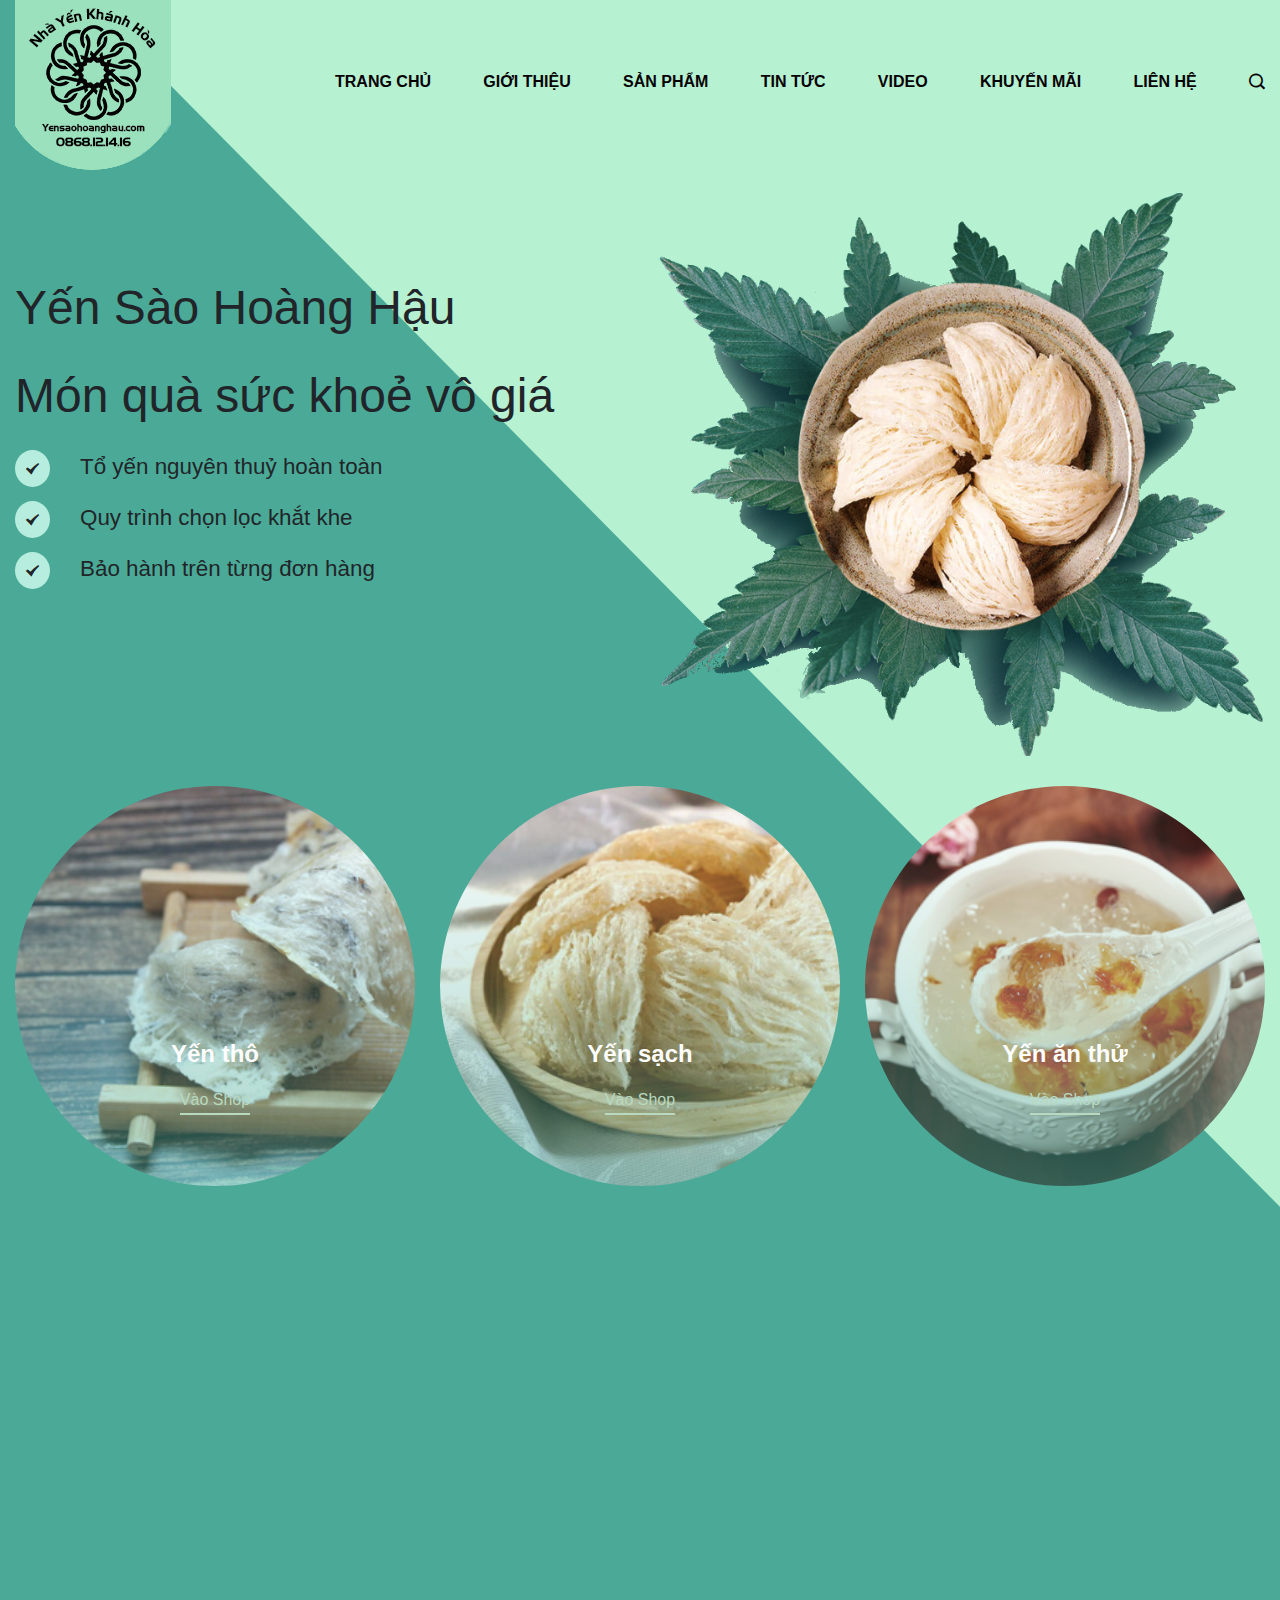
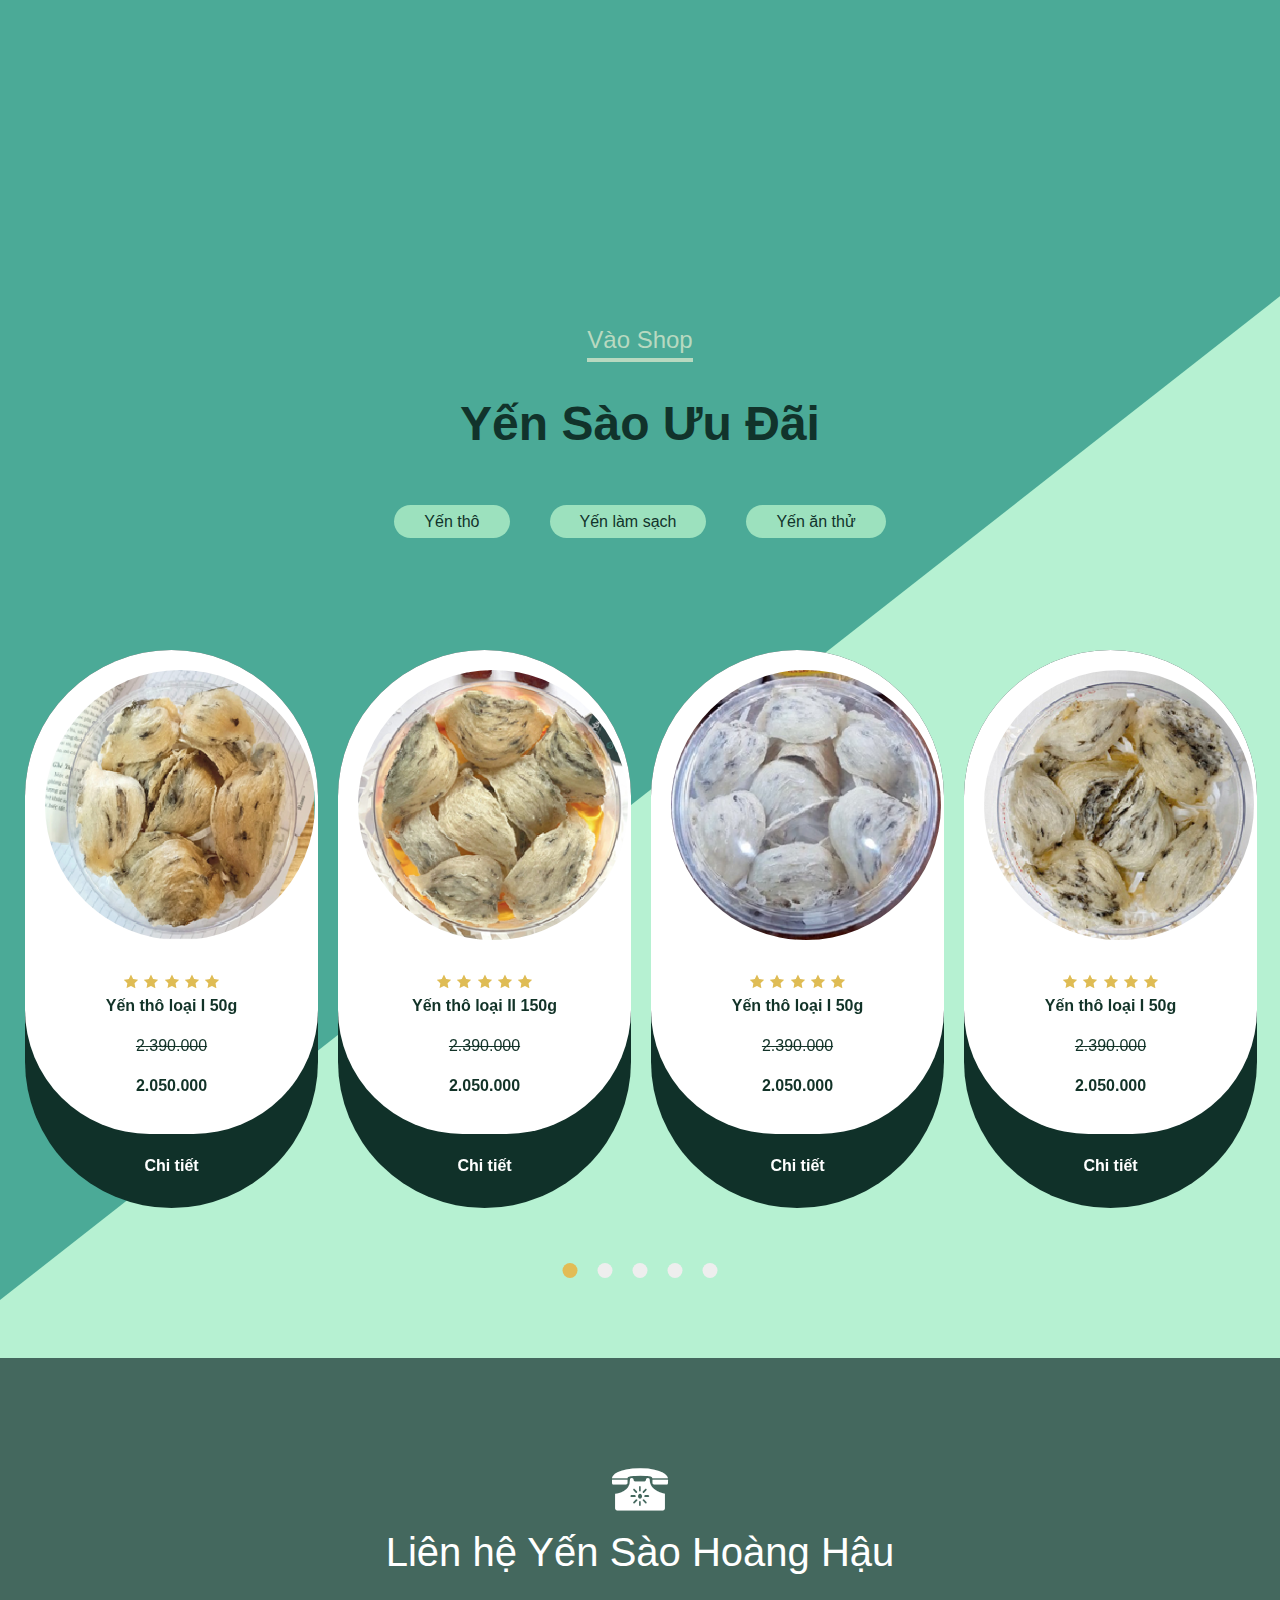
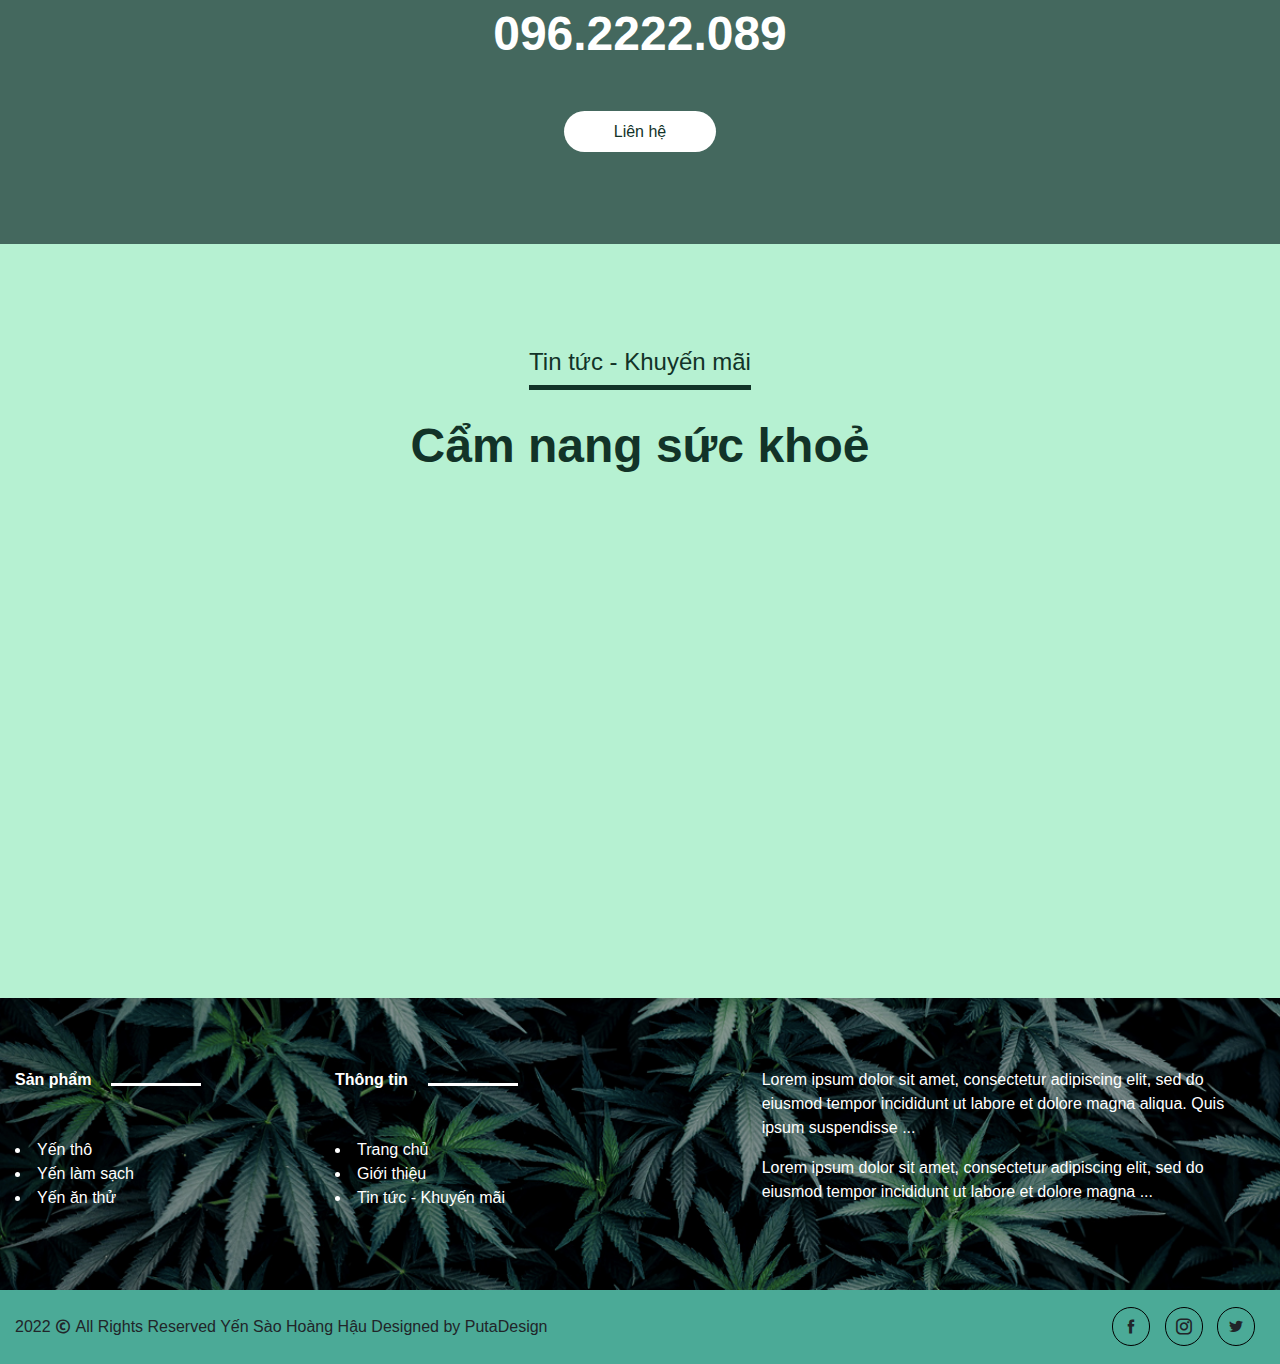
==== index.html @ fa3a98c2 "Add files via upload" ====
<!DOCTYPE html>
<html lang="en">
<head>
    <meta charset="UTF-8">
    <meta name="viewport" content="width=device-width, initial-scale=1.0">
    <meta http-equiv="X-UA-Compatible" content="ie=edge">
    <link rel="stylesheet" href="./css/style.css" />
    <link rel="stylesheet" type="text/css" href="css/animate.css">
	<link rel="stylesheet" type="text/css" href="css/bootstrap.css">
	<link rel="stylesheet" type="text/css" href="css/slick.css">
    <link rel="stylesheet" href="https://fonts.googleapis.com/css?family=Lato:100,300,400,700,900" rel="stylesheet">
    <link rel="stylesheet" href="./font/icofont/icofont.min.css">
    <script type="text/javascript" src="js/script.js"></script>
    <title>Yến Sào Hoàng Hậu</title>
</head>
	
<body>
    <section class="background">
    </section>
    <section class="content">
    	<header>
    		<section class="container">
    			<div class="row">
    				<div class="col-xl-3 col-md-3 col-6 col">
    					<img src="img/logo.png">
    				</div>
    				<div class="col-xl-9 col-md-9 col-6 col">
    					<ul class="menu-pc">
    						<li><a href="./index.html">TRANG CHỦ</a></li>
    						<li><a href="#">GIỚI THIỆU</a></li>
    						<li><a href="page/sanpham.html">SẢN PHẨM</a></li>
    						<li><a href="page/tintuc.html">TIN TỨC</a></li>
    						<li><a href="#">VIDEO</a></li>
    						<li><a href="#">KHUYẾN MÃI</a></li>
    						<li><a href="page/lienhe.html">LIÊN HỆ</a></li>
    						<li><i class="icofont-search-1 icon"></i></li>
    					</ul>
    					<div class="btn-moblie">
    						<button onclick="nav1Function()">
    							<i class="icofont-navigation-menu"></i>
    						</button>
    					</div>
    				</div>
    			</div>
    			
    			<ul class="menu-mb" id="menu-mb">
    				<div class="header-nav-mb">
    					<img src="img/logo.png" class="logo-mobile">
    					<span><i class="icofont-close-line-circled" onclick="nav1Function()"></i></span>
    				</div>
    					<li><i class="icofont-bird-alt icon-bird-menu"></i><a href="./index.html">Trang chủ</a></li>
    					<li><i class="icofont-bird-alt icon-bird-menu"></i><a href="#">Giới thiệu</a></li>
    					<li><i class="icofont-bird-alt icon-bird-menu"></i><a href="page/sanpham.html">Sản phẩm</a></li>
    					<li><i class="icofont-bird-alt icon-bird-menu"></i><a href="page/tintuc.html">Tin tức</a></li>
    					<li><i class="icofont-bird-alt icon-bird-menu"></i><a href="#">Video</a></li>
    					<li><i class="icofont-bird-alt icon-bird-menu"></i><a href="#">Khuyến mãi</a></li>
    					<li><i class="icofont-bird-alt icon-bird-menu"></i><a href="page/lienhe.html">Liên hệ</a></li>		
    				</ul>
    		</section>
    	</header>
    	<main>
    		<section class="container">
    			<div class="row">
    				<div class="col-xl-6 col-md-6 col-12 col ">
    					<div class="title-banner wow bounceInLeft">
    						<p>Yến Sào Hoàng Hậu</p>
    						<p>Món quà sức khoẻ vô giá</p>
    					</div>
    					<div class="list-banner">
    						<ul>
    							<li class="wow bounceInLeft" style="animation-delay: 0.5s;"><span class="icon-list"><i class="icofont-tick-mark"></i></span><span class="text-list">Tổ yến nguyên thuỷ hoàn toàn</span></li>
    							<li class="wow bounceInLeft" style="animation-delay: 0.7s;"><span class="icon-list"><i class="icofont-tick-mark"></i></span><span class="text-list">Quy trình chọn lọc khắt khe</span></li>
    							<li class="wow bounceInLeft" style="animation-delay: 0.9s;"><span class="icon-list"><i class="icofont-tick-mark"></i></span><span class="text-list">Bảo hành trên từng đơn hàng</span></li>
    						</ul>
    					</div>
    				</div>
    				<div class="col-xl-6 col-md-6 col-12 col wow bounceInRight">
    					<img src="img/banner-img.png" class="img-banner">
    				</div>
    			</div>
    		</section>
            <section>
                <div class="container list-items">
                    <div class="items-pr-1 wow bounceInUp">
                        <div class="items-pr-1__label">
                            <p class="title-items">Yến thô</p>
                            <a href="#" class="link-shop">Vào Shop</a>    
                        </div>                        
                    </div>
                    <div class="items-pr-2 wow bounceInUp" style="animation-delay: 0.3s;">
                        <div class="items-pr-1__label">
                            <p class="title-items">Yến sạch</p>
                            <a href="#" class="link-shop">Vào Shop</a>
                        </div>
                    </div>
                    <div class="items-pr-3 wow bounceInUp" style="animation-delay: 0.5s;">
                        <div class="items-pr-1__label">
                            <p class="title-items">Yến ăn thử</p>
                            <a href="#" class="link-shop">Vào Shop</a>
                        </div>
                    </div>
                </div>
            </section>

    		<section class="why-chose">
    			<div class="container">
    				<div class="row">
    					<div  class="col-xl-6 col-md-6 col-12 col wow bounceInLeft">
    						<img src="img/why-chose.png" style="width: 100%">
    					</div>
    					<div  class="col-xl-6 col-md-6 col-12 col wow bounceInRight">
    						<div class="why-chose-text">
    							<div class="why-chose-title">
    								<p>Về Yến Sào Hoàng Hậu</p>
    								<span class="line"></span>
    							</div>
    							<p class="why-chose-subtitle">Tại sao chọn</p>
    							<p class="why-chose-name">Yến Sào Hoàng Hậu?</p>
    							<p class="why-chose-des des-pc">&emsp;Từ thuở xa xưa, thật là kì diệu, thiên nhiên đã chuẩn bị những món quà tuyệt hảo dành tặng cho con người. Đặc biệt là những phẩm vật tinh hoa của trời đất có lợi cho sức khoẻ, lưu giữ tuổi thanh xuân luôn được khắp thiên hạ trân quý tôn lên hàng thượng phẩm. Một trong những phẩm vật vô giá đó chính là Yến Sào!</p>
    						</div>
    					</div>
    					<div class="why-chose-des des-mb wow fadeInUpBig">
    						Từ thuở xa xưa, thật là kì diệu, thiên nhiên đã chuẩn bị những món quà tuyệt hảo dành tặng cho con người. Đặc biệt là những phẩm vật tinh hoa của trời đất có lợi cho sức khoẻ, lưu giữ tuổi thanh xuân luôn được khắp thiên hạ trân quý tôn lên hàng thượng phẩm. Một trong những phẩm vật vô giá đó chính là Yến Sào!
    					</div>
    				</div>
    			</div>
    		</section>
    		<section class="show-shop">
    			<div class="container">
    				<div class="header-shop">
    					<a href="#" class="link-shop-2">Vào Shop</a>
    					<p class="title-show-shop">Yến Sào Ưu Đãi</p>
    					<div class="nav-shop">
    							<div>
    								<p><a href="#" class="btn-link">Yến thô</a></p>
    							</div>
    							<div>
    								<p><a href="#" class="btn-link">Yến làm sạch</a></p>
    							</div>
    							<div>
    								<p><a href="#" class="btn-link">Yến ăn thử</a></p>
    							</div>
    					</div>
    				</div>
    				<div class="slide-show">
    					<div class="image-slider">
					      <div class="image-item">
					        <div class="image">
					        	<div class="slide-infor">
					        		<img src="img/yensao1.png" alt="" class="img-click"/>
					        		<div class="rate-star">
					        			<span><i class="icofont-star"></i></span>
					        			<span><i class="icofont-star"></i></span>
					        			<span><i class="icofont-star"></i></span>
					        			<span><i class="icofont-star"></i></span>
					        			<span><i class="icofont-star"></i></span>
					        		</div>
					        		<p class="product-title">Yến thô loại I 50g</p>
					        		<p class="product-sales-price">2.390.000</p>
					        		<p class="product-price">2.050.000</p>
					        	</div>
					          	<p class="view-more">Chi tiết</p>
					        </div>
					      </div>
					      <div class="image-item">
					        <div class="image">
					        	<div class="slide-infor">
					        		<img src="img/yensao2.png" alt="" class="img-click"/>
					        		<div class="rate-star">
					        			<span><i class="icofont-star"></i></span>
					        			<span><i class="icofont-star"></i></span>
					        			<span><i class="icofont-star"></i></span>
					        			<span><i class="icofont-star"></i></span>
					        			<span><i class="icofont-star"></i></span>
					        		</div>
					        		<p class="product-title">Yến thô loại II 150g</p>
					        		<p class="product-sales-price">2.390.000</p>
					        		<p class="product-price">2.050.000</p>
					        	</div>
					          	<p class="view-more">Chi tiết</p>
					        </div>
					        
					      </div>
					      <div class="image-item">
					        <div class="image">
					        	<div class="slide-infor">
					        		<img src="img/yensao3.png" alt="" class="img-click"/>
					        		<div class="rate-star">
					        			<span><i class="icofont-star"></i></span>
					        			<span><i class="icofont-star"></i></span>
					        			<span><i class="icofont-star"></i></span>
					        			<span><i class="icofont-star"></i></span>
					        			<span><i class="icofont-star"></i></span>
					        		</div>
					        		<p class="product-title">Yến thô loại I 50g</p>
					        		<p class="product-sales-price">2.390.000</p>
					        		<p class="product-price">2.050.000</p>
					        	</div>
					          	<p class="view-more">Chi tiết</p>
					        </div>
					        
					      </div>
					      <div class="image-item">
					        <div class="image">
					        	<div class="slide-infor">
					        		<img src="img/yensao4.png" alt="" class="img-click"/>
					        		<div class="rate-star">
					        			<span><i class="icofont-star"></i></span>
					        			<span><i class="icofont-star"></i></span>
					        			<span><i class="icofont-star"></i></span>
					        			<span><i class="icofont-star"></i></span>
					        			<span><i class="icofont-star"></i></span>
					        		</div>
					        		<p class="product-title">Yến thô loại I 50g</p>
					        		<p class="product-sales-price">2.390.000</p>
					        		<p class="product-price">2.050.000</p>
					        	</div>
					          	<p class="view-more">Chi tiết</p>
					        </div>
					        
					      </div>
					      <div class="image-item">
					        <div class="image">
					        	<div class="slide-infor">
					        		<img src="img/yensao2.png" alt="" class="img-click"/>
					        		<div class="rate-star">
					        			<span><i class="icofont-star"></i></span>
					        			<span><i class="icofont-star"></i></span>
					        			<span><i class="icofont-star"></i></span>
					        			<span><i class="icofont-star"></i></span>
					        			<span><i class="icofont-star"></i></span>
					        		</div>
					        		<p class="product-title">Yến thô loại II 150g</p>
					        		<p class="product-sales-price">2.390.000</p>
					        		<p class="product-price">2.050.000</p>
					        	</div>
					          	<p class="view-more">Chi tiết</p>
					        </div>
					       
					      </div>
					    </div>
    				</div>
    			</div>
    		</section>
    		<section class="contact-banner">
    			<div class="container">
    				<div class="contact-banner__content">
    					<i class="icofont-telephone"></i>
    					<p class="contact-banner--title__content">Liên hệ Yến Sào Hoàng Hậu</p>
    					<p class="contact-banner--phone__content">096.2222.089</p>
    					<a href="#" class="contact-btn">Liên hệ</a>
    				</div>
    			</div>
    		</section>
    		<section class="news">
    			<div class="container">
    				<div class="news-text ">
   						<a  href="" class="news-text__title">Tin tức - Khuyến mãi</a>
    					<p class="news-text__subtitle">Cẩm nang sức khoẻ</p>
    				</div>
    				<div class="row news-row">
    					<div class="col-xl-4 col-md-4 col-12 col wow fadeInUp">
    						<img src="img/news-img1.png" class="img-news">
    						<p class="text-news">Uống nước yến nhiều có tốt không hay gây hại cho cơ thể?</p>
    					</div>
    					<div class="col-xl-4 col-md-4 col-12 col wow fadeInUp" style="animation-delay: 0.3s;">
    						<img src="img/news-img2.png" class="img-news">
    						<p class="text-news">Cách nấu cháo tổ yến ăn liền cho sức khoẻ đầy tràn</p>
    					</div>
    					<div class="col-xl-4 col-md-4 col-12 col wow fadeInUp" style="animation-delay: 0.5s;">
    						<img src="img/news-img3.png" class="img-news">
    						<p class="text-news">Giá Yến Sào Là Bao Nhiêu, Làm Sao Để Mua Yến Sào Chất Lượng?</p>
    					</div>
    				</div>
    			</div>
    		</section>
    	</main>
    	<footer>
    		<section class="footer">
    			<div class="container">
    				<div class="row">
    					<div class="col-xl-3 col-md-3 col-12 col">
    						<div class="title-footer">
    							<p>Sản phẩm</p>
    							<span class="line line-footer"></span>
    						</div>
    						<ul class="list-footer">
    							<li><a href="#">Yến thô</a></li>
    							<li><a href="#">Yến làm sạch</a></li>
    							<li><a href="#">Yến ăn thử</a></li>
    						</ul>
    					</div>
    					<div class="col-xl-4 col-md-4 col-12 col">
    						<div class="title-footer">
    							<p>Thông tin</p>
    							<span class="line line-footer"></span>
    						</div>
    						<ul class="list-footer">
    							<li><a href="#">Trang chủ</a></li>
    							<li><a href="#">Giới thiệu</a></li>
    							<li><a href="#">Tin tức - Khuyến mãi</a></li>
    						</ul>
    					</div>
    					<div class="col-xl-5 col-md-5 col-12 col">
    						<div class="text-footer-col3">
    							<p>Lorem ipsum dolor sit amet, consectetur adipiscing elit, sed do eiusmod tempor incididunt ut labore et dolore magna aliqua. Quis ipsum suspendisse ...</p>
    							<p>Lorem ipsum dolor sit amet, consectetur adipiscing elit, sed do eiusmod tempor incididunt ut labore et dolore magna ...</p>
    						</div>
    					</div>
    				</div>
    			</div>
    		</section>
    		<section class="sub-footer">
    			<div class="container">
    				<div class="sub-footer--text">
	    				<div class="sub-footer--text__left">
	    					2022 <i class="icofont-copyright"></i> All Rights Reserved Yến Sào Hoàng Hậu Designed by PutaDesign 
	    				</div>
	    				<div class="sub-footer--text__right"> 
	    					<span><i class="icofont-facebook"></i></span>
	    					<span><i class="icofont-instagram"></i></span>
	    					<span><i class="icofont-twitter"></i></span>
	    				</div>
	    			</div>
    			</div>
    		</section>
    	</footer>
        <button onclick="topFunction()" id="myBtn" title="Go to top"><img src="img/icon-bird.png" ></button>
    </section>
    <script type="text/javascript" src="js/jquery-1.11.0.min.js"></script>
    <script type="text/javascript" src="js/jquery-migrate-1.2.1.min.js"></script>
    <script type="text/javascript" src="js/jquery.validate.min.js"></script>
    <script type="text/javascript" src="js/script.js"></script>
    <script type="text/javascript" src="js/slick.min.js"></script>
    <script type="text/javascript" src="js/wow.min.js"></script>
    <script type="text/javascript">
      const images = document.querySelectorAll(".img-click");
      images.forEach((el) => el.addEventListener("click", handleChangeImage));
      function handleChangeImage(e) {
        const source = e.target.getAttribute("src");
        const featureImage = document.querySelector(".feature-image");
        featureImage.setAttribute("src", source);
      }


      $(document).ready(function () {
		  $(".image-slider").slick({
		    slidesToShow: 4,
		    slidesToScroll: 1,
		    infinite: true,
		    arrows: false,
		    draggable: false,
		    prevArrow: `<button type='button' class='slick-prev slick-arrow'><i class="icofont-long-arrow-left"></i></button>`,
		    nextArrow: `<button type='button' class='slick-next slick-arrow'><i class="icofont-long-arrow-right"></i></button>`,
		    dots: true,
		    responsive: [
		      {
		        breakpoint: 1025,
		        settings: {
		          slidesToShow: 3,
		        },
		      },
		      {
		        breakpoint: 480,
		        settings: {
		          slidesToShow: 1,
		          arrows: false,
		          infinite: false,
		        },
		      },
		    ],
		    autoplay: false,
		    autoplaySpeed: 1000,
		  });
		});


      function nav1Function() {
		  var nav1 = document.getElementById("menu-mb");
		  nav1.classList.toggle("active");
		}

        
    </script>
    <script>new WOW().init();</script>
</body>
</html>
---- css/style.css ----
*{
    padding: 0;
    margin: 0;
}

body{
    background: #b6f1d2 !important;
}


.background{
    background: #4baa97;
    clip-path: polygon(0 -3%, 0% 100%, 130% 55%);
    width: 100%;
    height:2900px;
    position: absolute;
    top: 0;
    z-index: -1000;
}

.menu-pc{
    display: flex;
    justify-content: space-between;
    font-weight: 700;
    color: #050000;
    margin-top: 70px;
}

.icon{
    cursor: pointer;
}

.img-banner{
    width: 100%;
}

.title-banner{
    font-size: 3rem;
    margin-top: 100px;
    font-weight: 200;
}

.list-banner{
    font-size: 1.5rem;
    font-weight: 200;
}

.list-banner ul li {
    margin-bottom: 15px;
    align-items: center;
}

.icon-list{
    margin-right:30px;
    background: #b7edde;
    border-radius: 50%;
    padding: 10px;
    font-size: 15px;
}

.text-list{
    font-size: 1.4rem;
}

.list-items{
    display: flex;
    justify-content: space-between;
    margin-top: 30px;
    flex-wrap: wrap;
}

.items-pr-1{
    background: linear-gradient(0deg, rgba(75, 170, 151, 0.5), rgba(0, 0, 0, 0)), url('../img/pr1.png');
    background-size: cover;
    width: 400px;
    height: 400px;
    color: white;
    text-align: center;
    border-radius: 50%;
    margin-bottom: 20px;
}

.items-pr-1__label {
    transform: translateY(250px);
}


.items-pr-2{
    background: linear-gradient(0deg, rgba(75, 170, 151, 0.5), rgba(0, 0, 0, 0)), url('../img/pr2.png');
    background-size: cover;
    width: 400px;
    height: 400px;
    color: white;
    text-align: center;
    border-radius: 50%;
    margin-bottom: 20px;
}

.items-pr-3{
    background: linear-gradient(0deg, rgba(75, 170, 151, 0.5), rgba(0, 0, 0, 0)), url('../img/pr3.png');
    background-size: cover;
    width: 400px;
    height: 400px;
    color: white;
    text-align: center;
    border-radius: 50%;
    margin-bottom: 20px;
}


.title-items{
    font-weight: 700;
    font-size: 1.5rem;
}

.link-shop{
    border-bottom: 2px solid #b8d9c0;
    padding-bottom: 5px;
    font-weight: lighter;
    color: #b8d9c0;
}

.items-pr{
    margin-top: 10px;
}

.why-chose{
    margin-top: 100px;
}

.why-chose-text{
    padding-left: 15%;
    padding-top: 3%;
}

.why-chose-title{
    font-size: 1.3rem;
    font-weight: lighter;
    display: flex;
}

.line{
    display: block;
    width: 100px;
    height: 3px;
    background: black;
    margin-left: 20px;
    margin-top: 20px;
}

.why-chose-subtitle{
    color: #DCDCDC;
    font-size: 2.5rem;
    font-weight: 100;
}


.why-chose-name{
    color: white;
    font-size: 3rem;
}

.why-chose-des{
    text-align: right;
    padding-left: 10px;
    padding-right: 20px;
    font-weight: 200;
    font-size: 21px;
}

.show-shop{
    margin-top: 150px;
}

.header-shop{
    text-align: center;
}

.link-shop-2{
    font-size: 1.5rem;
    border-bottom: 4px solid #b8d9c0;
    padding-bottom: 5px;
    font-weight: lighter;
    color: #b8d9c0;
}

.title-show-shop{
    color: #11332b;
    font-size: 3rem;
    margin-top: 30px;
    font-weight: 700;
}

.nav-shop{
    margin-top: 50px;
    display: flex;
    justify-content: center;
    flex-wrap: wrap;
}

.btn-link{
    color: #11332b;
    background: #9ce1be;
    padding: 8px 30px;
    font-weight: 200;
    border-radius: 25px;
    margin:  20px;
}

.btn-link:hover{
    background: white;
    transition: 0.5s;
}

.image-slider {
  padding-bottom: 50px;
}
.image {
  width: 100%;
  margin-bottom: 20px;
  border-radius: 200px;
  background: #103129;
  text-align: center;
  color: white;
  font-weight: 700;
}

.img-click{
    width: 270px;
    height: 270px;
    border-radius: 50%;
}

.slide-infor{
    padding: 20px;
    background: white;
    border-radius: 200px 200px 170px 170px;
}

.icon-bird-menu{
    margin-right: 15px;
}

.rate-star{
    margin-top: 30px;

}
.rate-star-page{
    color: #e3c14c;
    margin: 10px 0px;
}
.product-title, .product-sales-price , .product-price{
    color: #123328;
}

.view-more{
    padding-top: 20px;
    padding-bottom: 30px;
}

.product-sales-price{
    text-decoration: line-through;
    font-weight: 200;
}

.slick-initialized .slick-slide {
  margin: 0 10px;
}


.slick-dots {
  position: absolute;
  bottom: 0;
  left: 50%;
  transform: translate(-50%, 0);
  display: flex !important;
  align-items: center;
  justify-content: center;
  gap: 0 20px;
}
.slick-dots button {
  font-size: 0;
  width: 15px;
  height: 15px;
  border-radius: 100rem;
  background-color: #eee;
  border: none;
  outline: none;
  transition: all 0.2s linear;
}
.slick-dots .slick-active button {
  background-color: #e2bc55;
}

.slide-show{
    margin-top: 100px;
}

.contact-banner{
    margin-top: 80px;
    background: url('../img/bg-section.png') #44685e;
    text-align: center;
    color: white;
    background-size: cover;
    padding-top: 100px;
    padding-bottom: 100px;
    background-blend-mode: multiply;
    background-attachment: fixed;
    background-position: center;
    background-repeat: no-repeat;
}


.contact-banner__content i{
    font-size: 4rem;
}

.contact-banner--title__content{
    font-size: 2.5rem;
    font-weight: 200;
}

.contact-banner--phone__content{
    font-size: 3rem;
    font-weight: 700;
    margin-bottom: 50px;
}

.contact-btn{

    background: white;
    color: #123328;
    padding: 12px 50px;
    border-radius: 25px;
}

.news{
    margin-top: 100px;
    margin-bottom: 70px;
}

.news-text{
    text-align: center;
}

.news-text__title{
    color: #123328;
    font-size: 1.5rem;
    border-bottom: 5px solid #123328;
    padding-bottom: 10px;
    font-weight: 200;
}

.news-text__subtitle{
    font-size: 3rem;
    color: #123328;
    font-weight: 700;
    margin-top: 30px;
}

.img-news{
    width: 100%;
    border-radius: 55px;
    height: 275px;
}

.img-news-page{
    width: 100%;
    border-radius: 55px;
    height: 275px;
}

.text-news{
    font-size: 1.15rem;
    margin-top: 30px;
    font-weight: 200;

}

.news-row{
    margin-top: 70px;
}

.footer{
    background: url('../img/bg-footer.png');
    background-size: cover;
    padding-top: 70px;
    color: white;
    padding-bottom: 70px;
}

.title-footer{
    display: flex;
}

.line-footer{
    background: white;
    display: block;
    width: 90px;
    height: 3px;
    margin-left: 20px;
    margin-top: 15px;

}

.title-footer p{
    font-weight: 700;
}

.list-footer{
    list-style: disc inside;
    font-weight: 200;
    margin-top: 30px;
}


.text-footer-col3{
    font-weight: 200;
}

.sub-footer{
    background: #4baa97;
    padding-top: 10px;
    padding-bottom: 10px;
}

.sideleft-btn-link{
    text-align: right;
}

.sideright-btn-link{
    text-align: left;
}

.btn-form{
    margin-bottom: 20px;
}


.sub-footer--text{
    display: flex;
    justify-content: space-between;
    flex-wrap: wrap;
    padding-top: 15px;
    padding-bottom: 15px; 
}

.sub-footer--text__right span{
    border: 1px solid black;
    padding: 10px;
    border-radius: 35px;
    font-size: 16px;
    margin-right: 10px;
}

.sub-footer--text__left{
    font-weight: 200;
    font-size: 16px;
}

.des-mb{
    display: none;
}

.btn-moblie{
    display: none;
}

.menu-mb{
        position: fixed;
        left: -10000px;
        transition: 0.5s;
        position: fixed;
        top: 0;
        background: #4baa97;
        color: white;
        z-index: 1000;
        height: 100%;
        width: 35%;
        padding-left: 30px;
        font-weight: 200;
        
    }

.header-page{
    background: url('../img/bg-section.png');
    background-size: cover;
}

.menu-pc-page{
    color: #9dd0b8;
}

.title-page{
    text-align: center;
    padding-top: 30px;
    padding-bottom: 50px;
}

.name-page{
    font-size: 3rem;
    color: white;
    font-weight: 200;
}

.breadrum{
    color: white;
    font-weight: 100;
}

.breadrum span{
    color: #9dd0b8;
}

.body-page{
    background: white !important;
}

.row-contact-1{
    margin-top: 50px;
    margin-bottom: 50px;
}

.items-box-contact{
    text-align: center;
    padding-top: 50px;
    
}

.middle-items{
    border: 1px  dashed black;
    border-top: none;
    border-bottom: none;
}


.icon-contact-page i{
    font-size: 35px;
    background: #9ce1be;
    padding: 25px;
    border-radius: 50%;
}

.icon-contact-page {
    margin-bottom: 40px;
}

.name-box{
    font-weight: 700;
}

.infor-box{
    font-weight: 200;
    margin-bottom: 0 !important;
}

.form-contact-page{
    margin-top: 50px;
    margin-bottom: 50px;
}

.input-form{
    width: 100%;
    background: none;
    border: none;
    border-bottom: 3px solid #133526;
    padding-bottom: 10px;
}

.map{
    border-radius: 45px;
    width: 100%;
}

.form-action{
    padding-top: 30px;

    background: #9ce1be;
    border-radius: 45px;
}

.form-action form{
    padding-left: 50px;
    padding-right: 30px;
}

.title-form{
    font-weight: 700;
    font-size: 1.7rem;
    margin-bottom: 0;
    color: #133526;
}

.btn-form{
    background: #103129;
    color: white;
    border: none;
    padding: 8px 60px;
    border-radius: 50px;
}

.subtitle-form{
    font-weight: 200;
    color: #133526;
}

.wrap-items-form{
    margin-bottom: 20px;
}

::placeholder {
  color: #133526;
  font-weight: 200;
  opacity: 1; /* Firefox */
}

.show-shop-page{
    margin-top: 70px;
}

.post{
    margin: 50px 100px;
}

.title-post{
    text-align: center;
    font-weight: 700;
    font-size: 1.3rem;
    color: #113029;
    border-bottom: 3px solid #CCCCCC;
    margin-bottom: 20px;
    margin-left: 70px;
    margin-right: 70px;

}

.des-post{
    padding-right: 100px;
    padding-left: 100px;
    font-weight: 200;
    margin-bottom: 20px;

}

.items-pr-1:hover , .items-pr-2:hover, .items-pr-3:hover{
    transform: scale(1.05);
    transition: 0.5s;
    cursor: pointer;
    box-shadow: rgba(0, 0, 0, 0.35) 0px 5px 15px;
}

.items-pr-1:hover .items-pr-1__label, .items-pr-2:hover .items-pr-1__label, .items-pr-3:hover .items-pr-1__label{
    color: #e1bb57 !important;
    transition: 0.5s;
}

.img-post{
    width: 100%;
    height: 50%;
    border-radius: 45px;   
    margin-bottom: 20px;
}

.content-last{
    border-bottom: 2px solid #DDDDDD;
    padding-bottom: 20px;
    margin-bottom: 20px;
}

.tag{
    margin-bottom: 20px;
    display: flex;
    flex-wrap: wrap;
}

.tag p a{
    font-size: 16px;
    background: #DDDDDD;
    padding: 5px 15px;
    margin-right: 10px;
}

.tag p a:hover{
    background: #9fe2be;
    transition: 0.5s;
}

.title-post-relate{
    font-weight: 700;
    color: black;
}

.list-post-relate{
    list-style: disc inside;
}

.list-post-relate li{
    font-size: 16px;
}

.list-post-relate li:hover{
    color: #9fe2be;
    transition: 0.5s;
}
.image-item{
    margin-bottom: 30px;
}

.title-page-show{
    color: #11332b;
    border-bottom: 4px solid #11332b;
}

.buying-section{
    margin-top: 70px;
    margin-bottom: 50px;
}

.img-product-show{
    text-align: center;
    margin-right: 70px;
}

.img-product{
    box-shadow: rgba(0, 0, 0, 0.35) 0px 5px 15px;
    border-radius: 50%;
}

.img-product-items{
    border-radius: 50%;
    padding: 15px;
    width: 100%;
}

.gallery-img{
    display: flex;
    justify-content: space-between;
}

.gallery-img-items{
    box-shadow: rgba(0, 0, 0, 0.35) 0px 5px 15px;
    border-radius: 50%;
    padding: 8px;
    background: white;
    cursor: pointer;
}

.gallery-img-items img{
    border-radius: 50%;
}

.gallery-img-items__side{
    transform: translateY(-120px);
}

.gallery-img-items__primary{
    transform: translateY(-60px);
}

.title-product p{
    margin-bottom: 0px;
    font-weight: 700;
    font-size: 1.3rem;
    color: #2DAA97;
}

.price-product{
    color: black;
    font-weight: 700;
    margin: 10px 0px;
}

.price{
    font-weight: 200;
    margin: 0 20px;
    text-decoration: line-through;
}

.title-element{
    color: black;
    font-weight: 700;
    margin-bottom: 10px;
}

.option-element{
    border-bottom: 3px solid #DDDDDD;
    padding-bottom: 12px;
}

.option-element-items{
    display: flex;
    
}
.option-element-items p{
    margin-right: 20px;
    border-radius: 25px;
    border: 1px solid black;
    text-align: center;
    font-weight: 200;
}

.weight{
    width: 150px;
}

.price-options{
    width: 200px;
}

.weight-active{
    background: #9ce2bc;
    border: none !important;
}

.price-options-active{
    background: #4dae9a;
    border: none !important;
}

.infor-product{
    padding-top: 20px;
    font-weight: 200;
    font-size: 18px;
    border-bottom: 3px solid #DDDDDD;
    padding-bottom: 15px;
}

.infor-product ul {
    list-style: disc inside;
}

.infor-product ul li{
    font-size: 17.5px;
}

.action-buying{
    margin: 20px 0px;
    display: flex;
}

.sidebar-img{
    width: 100%;
}

.overload{
    display: block;
    background: black;
    width: 100%;
    height: 100%;
    position: fixed;
    z-index: 998;
    top: 0;
    left: 0;
    opacity: 0.5;
}

#form-order{
    display: none;
}

.on{
    display: block !important;
    transition: 0.5s;
}

.order{
    position: fixed;
    z-index: 999;
    top: 10%;
    left: 20%;
    padding: 20px;
    text-align: right;
    width: 60%;
}

.order-form{
    background: white;
    text-align: center;
    padding: 30px 70px;
    border-radius: 45px;
}

.order-form p {
    color: #123326;
    font-weight: 700;
    font-size: 1.5rem;
}

.order-form__input{
    width: 100%;
    padding: 5px 20px;
    border-radius: 45px;
    border: 1px solid #CCCCCC;
    margin-bottom: 20px;
}

.icofont-close{
    color: white;
    font-size: 30px;
    padding: 15px;
}

.form-items-weight , .form-items-price{
    font-size: 1rem !important;
    color: white !important;
    font-weight: 600 !important;
    padding: 10px;
}

.form-items-weight{
    width: 120px !important;
}

.form-items-price{
    width: 170px !important;
}

.textarea-form{
    padding: 5px 20px;
    border-radius: 25px;
}

.btn-action-order{
    width: 100%;
    background: #4aa997;
    text-align: center;
    border: none;
    padding: 10px;
    color: white;
    font-weight: 700;
    border-radius: 45px; 
}
.quantity{
    border-radius: 45px;
    border: 1px solid black;
    width: 125px;
    padding: 5px 0;
    margin-right: 20px;
}

.minus , .plus{
    width: 35px;
    border: none;
    background: none;
}

.input-text{
    width: 40px;
    border: none;
    text-align: center;
}

.btn-buy-now{
    border: none;
    background: #9fddc0;
    font-weight: 200;
    padding-left: 35px;
    padding-right: 35px;
    border-radius: 45px; 
}

.section-title{
    display: flex;
    justify-content: space-between;
    width: 100%;
    align-items: center;
    margin-bottom: 35px;
}

.section-title b {
    display: block;
    -webkit-box-flex: 1;
    -ms-flex: 1;
    flex: 1;
    height: 2px;
    opacity: .1;
    background-color: black;
}

.section-title-center span{
    text-align: center;
    border: 1px solid #CCCCCC;
    border-radius: 45px;
    padding: 5px 65px;
    font-weight: 700;
}

.content-section-post{
    font-weight: 200;
}

.img-content-section{
    width: 100%;
    margin-bottom: 1rem;
}

.content-des-product{
    margin-bottom: 50px;
}

.title-sidebar{
    background: #4bac9b;
    color: white;
}

.sidebar-items__wrap{
    border-bottom: 2px solid #DDDDDD;
    padding-bottom: 20px;
    margin-bottom: 20px;
}
@media only screen and (max-width: 1200px){
    .menu-pc{
        display: none;
    }

    .items-pr-1, .items-pr-2, .items-pr-3{
        margin: 20px;
    }

    .list-items{
        justify-content: center;
    }

    .title-banner{
        margin-top: 50px;
    }

    .order{
        top: 5%;
        width: 80%;
        left: 10%;
    }

    .price{
        margin: 0px 0px;
    }

    .post {
        margin: 50px 50px;
    }

    .title-banner{
        font-size: 2rem;
    }

    .list-banner{
        font-size: 1rem;
    }

    .items-pr{
        margin-top: 50px;
    }

    .why-chose-subtitle, .why-chose-name{
        font-size: 2rem;
    }

    

    .des-mb{
        display: block;
    }

    .text-news{
        font-size: 1rem;
    }

    .des-pc{
        display: none;
    }

    .des-mb{
        text-align: center !important;
        margin-top: 30px;
    }

    .header-nav-mb{
        display: flex;
        justify-content: space-between;
        margin-bottom: 20px;
        overflow-y: auto;
    }

    .header-nav-mb span{
        margin: 20px;
    }

    .icofont-close-line-circled{
        font-size: 2rem;
    }


    .menu-mb li{
        font-size: 1.3rem;
        margin-bottom: 15px;
    }

    .logo-mobile{
        width: 25%;
    }

    .btn-moblie{
        display: block;
    }

    .btn-moblie{
        text-align: right;
        margin-top: 20px;
    }

    .btn-moblie button{
        background: #9ce1be;
        padding: 10px 15px;
        border: 1px solid black;
        border-radius: 10px;

    }

    .img-click{
        width: 250px;
        height: 250px;
    }

    .img-news{
        height: 200px;
    }

}


@media only screen and (max-width: 900px){
    .background{
        height: 2200px;
    }

    .items-pr-1, .items-pr-2, .items-pr-3{
        width: 300px;
        height: 300px;
    }

    .items-pr-1__label{
        transform: translateY(180px);
    }

    .title-banner{
        margin-top: 30px;
    }

    .title-form{
        font-size: 1.5rem;
    }

    .order{
        width: 100%;
        top: 0;
        left: 0;
        padding:0;
    }

    .order-form{
        overflow-y: auto;
        height: 600px;
        padding: 30px 30px;
    }

    .line-footer{
        width: 40px;
    }

    .list-footer{
        margin-top: 0px;
        margin-bottom: 20px;
    }

    .sideleft-btn-link, .sideright-btn-link{
        text-align: center;
    }

    .post{
        margin: 50px 0px;
    }

    .des-post{
        padding-right: 50px;
        padding-left: 50px;
    }

    .menu-mb{
        width: 50%;
    }

    .img-product-show{
        margin-right: 55px;
    }

    .img-news{
        height: 150px;
        border-radius: 25px;
    }

    .news-text__title{
        font-size: 1.2rem;
    }

    .contact-banner--phone__content{
        font-size: 2.5rem;
    }

    .img-click {
        width: 175px;
        height: 175px;
    }

    .title-show-shop{
        font-size: 2rem;
    }

    .line{
        height: 2px;
        margin-left: 15px;
        margin-top: 12px;
        
    }

    .why-chose-title{
        font-size: 0.8rem;
    }

    

    .title-banner{
        font-size: 1.6rem;
    }

    .text-list {
        font-size: 1rem;
    }

    .icon-list{
        padding: 8px;
        font-size: 12px;
    }

    .title-items{
        font-size: 1.2rem;
    }

    .why-chose-subtitle, .why-chose-name {
        font-size: 1.5rem;
    }

    .news-text__subtitle{
        font-size: 2rem;
    }

    .text-news {
        font-size: 1rem;
    }
}

@media only screen and (max-width: 600px){
    .des-post{
        padding-right: 10px;
        padding-left: 10px;
    }

    .line-footer {
        width: 90px;
    }

    .title-post{
        margin-left: 0px;
        margin-right: 0px;
    }

    .tag{
        flex-wrap: wrap;
    }

    .tag a{
        margin-bottom: 10px;

    }

    .img-news{
        height: 60%;
    }

    .text-news {
        font-size: 1rem;
    }

    .menu-mb{
        width: 100%;
    }

    .img-click{
        width: 100%;
        height: 100%;
    }

    

    .background{
        clip-path: polygon(0 -5%, 0% 100%, 125% 28%);
        height: 3800px;
    }

    .why-chose-text{
        padding-left: 0px;
    }

    .btn-link{
        width: 100%;
        margin-bottom: 20px;
    }

    .why-chose-title {
        font-size: 1rem;
    }

    .line{
        margin-top: 15px;
    }
    .sub-footer--text{
        text-align: center;
        justify-content: center;
    }

    .sub-footer--text__left{
        margin-bottom: 20px;
    }

    .img-news-page{
        border-radius: 30px;
    }
}
.active{
    left: 0 !important;
}

.hover-box:hover{
    color:#dfbc54;
    transition: 0.3s;
}

.focus{
    background: white;
}

.icofont-star{
    color: #dfbc54 !important;
}

.image:hover {
    background: #dfbc54;
    color: #103129;
    transition: 0.5s;

}


.number-page{
    display: flex;
    justify-content: center;
    margin-bottom: 50px;
}

.box-infor-news{
    margin-bottom: 30px;
}

.number-page__items span{
    color: white;
    background: #10312b;
    font-weight: 200;
    margin: 20px;
    border-radius: 50px;
    width: 50px;
    height: 50px;
    display: block;
    text-align: center;
    align-items: center;
    padding-top: 10px;
}

.number-page__items span:hover{
    background: #9ce1be !important;
    font-weight: 700 !important;
    transition: 0.8s;    
}




.active-number-page{
    background: #9ce1be !important;
    font-weight: 700 !important;

}

#myBtn {
  display: none;
  position: fixed;
  bottom: 35px;
  right: 30px;
  z-index: 99;
  font-size: 20px;
  border: none;
  outline: none;
  box-shadow: rgba(0, 0, 0, 0.3) 0px 19px 38px, rgba(0, 0, 0, 0.22) 0px 15px 12px;
  background-color: white;
  color: black;
  cursor: pointer;
  padding: 5px 7.5px;
  border-radius: 45px;
}


#myBtn:hover{
    background: #dfbc54;
}

.menu-pc li a:hover{
    color: #e9b74f;
}

@media only screen and (max-width: 320px){
    .contact-banner--phone__content{
        font-size: 2rem;
    }

    .icon-list{
        margin-right: 10px;
    }

    .items-pr-1, .items-pr-2, .items-pr-3{
        width: 250px;
        height: 250px;
    }

    .items-pr-1__label{
        transform: translateY(130px);
    }

    .news-text__subtitle{
        font-size: 1.5rem;
    }

    .title-banner{
        font-size: 1.4rem;
    }
}
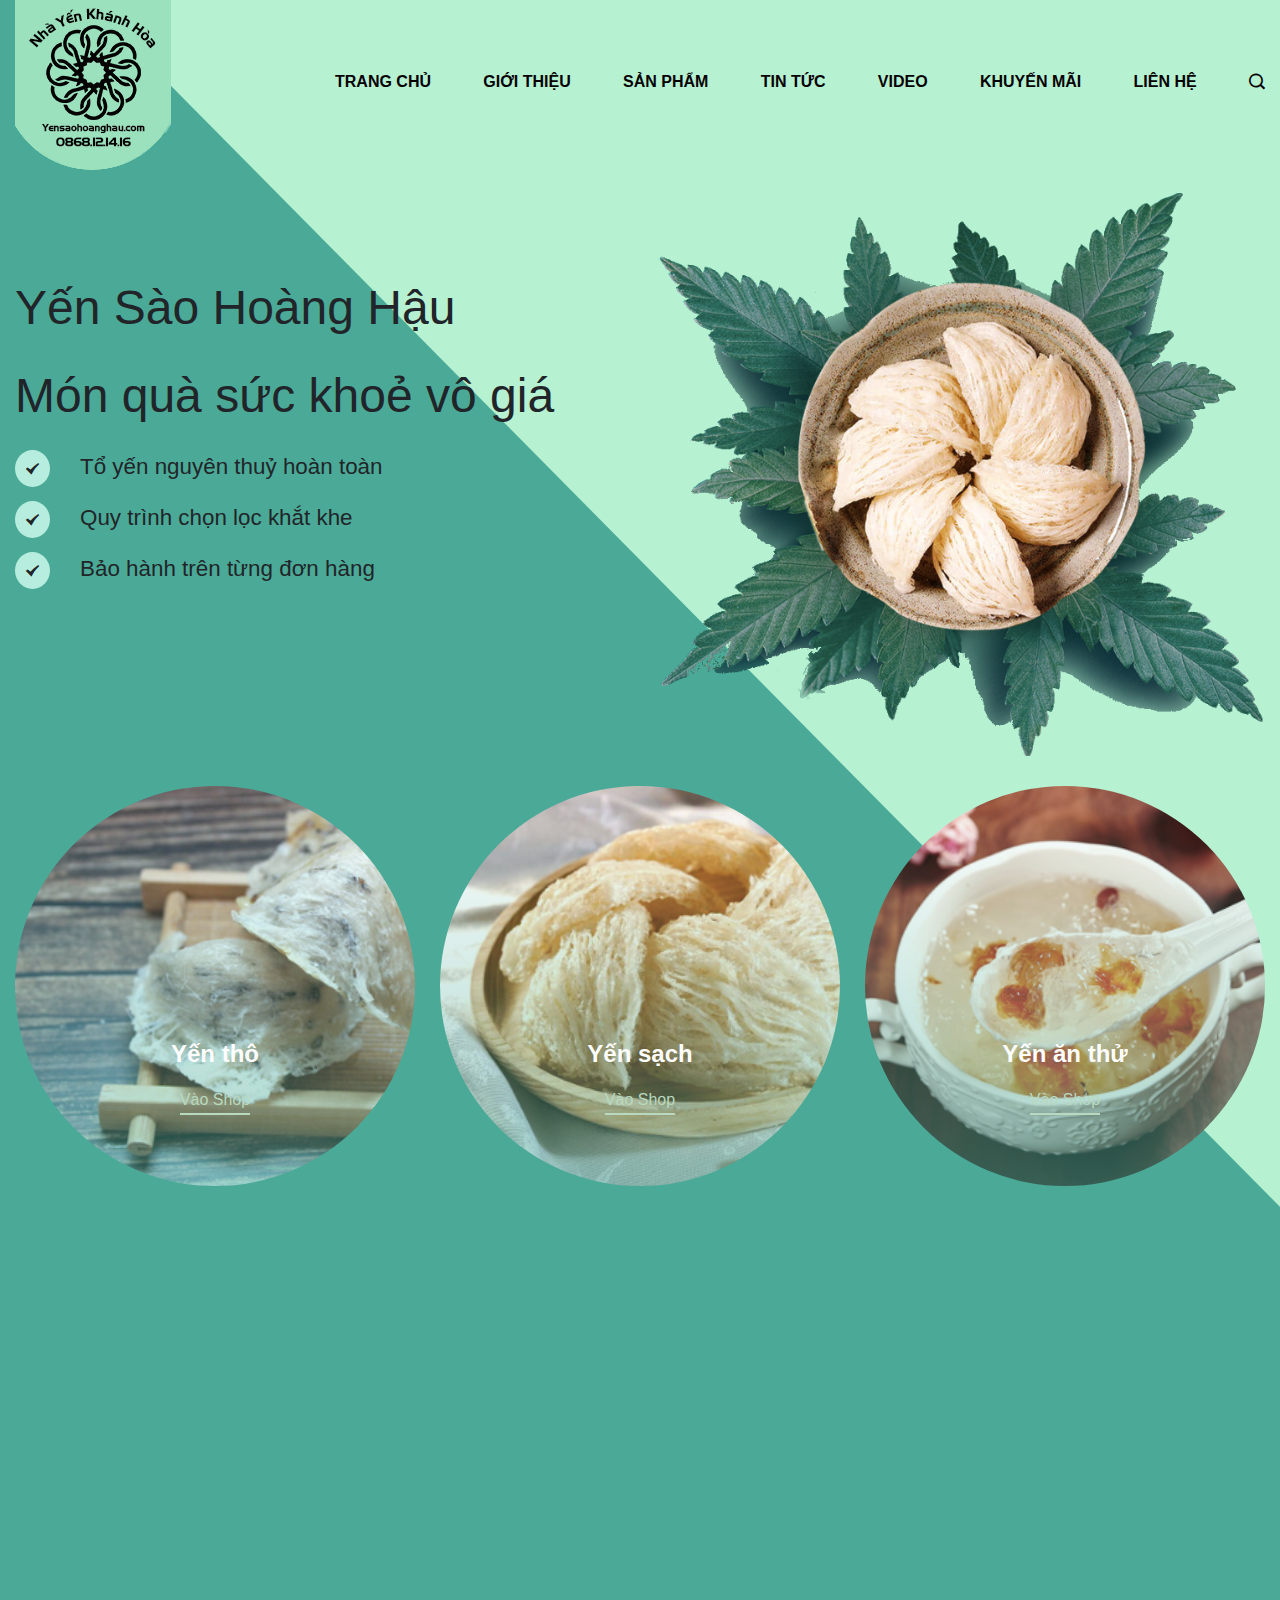
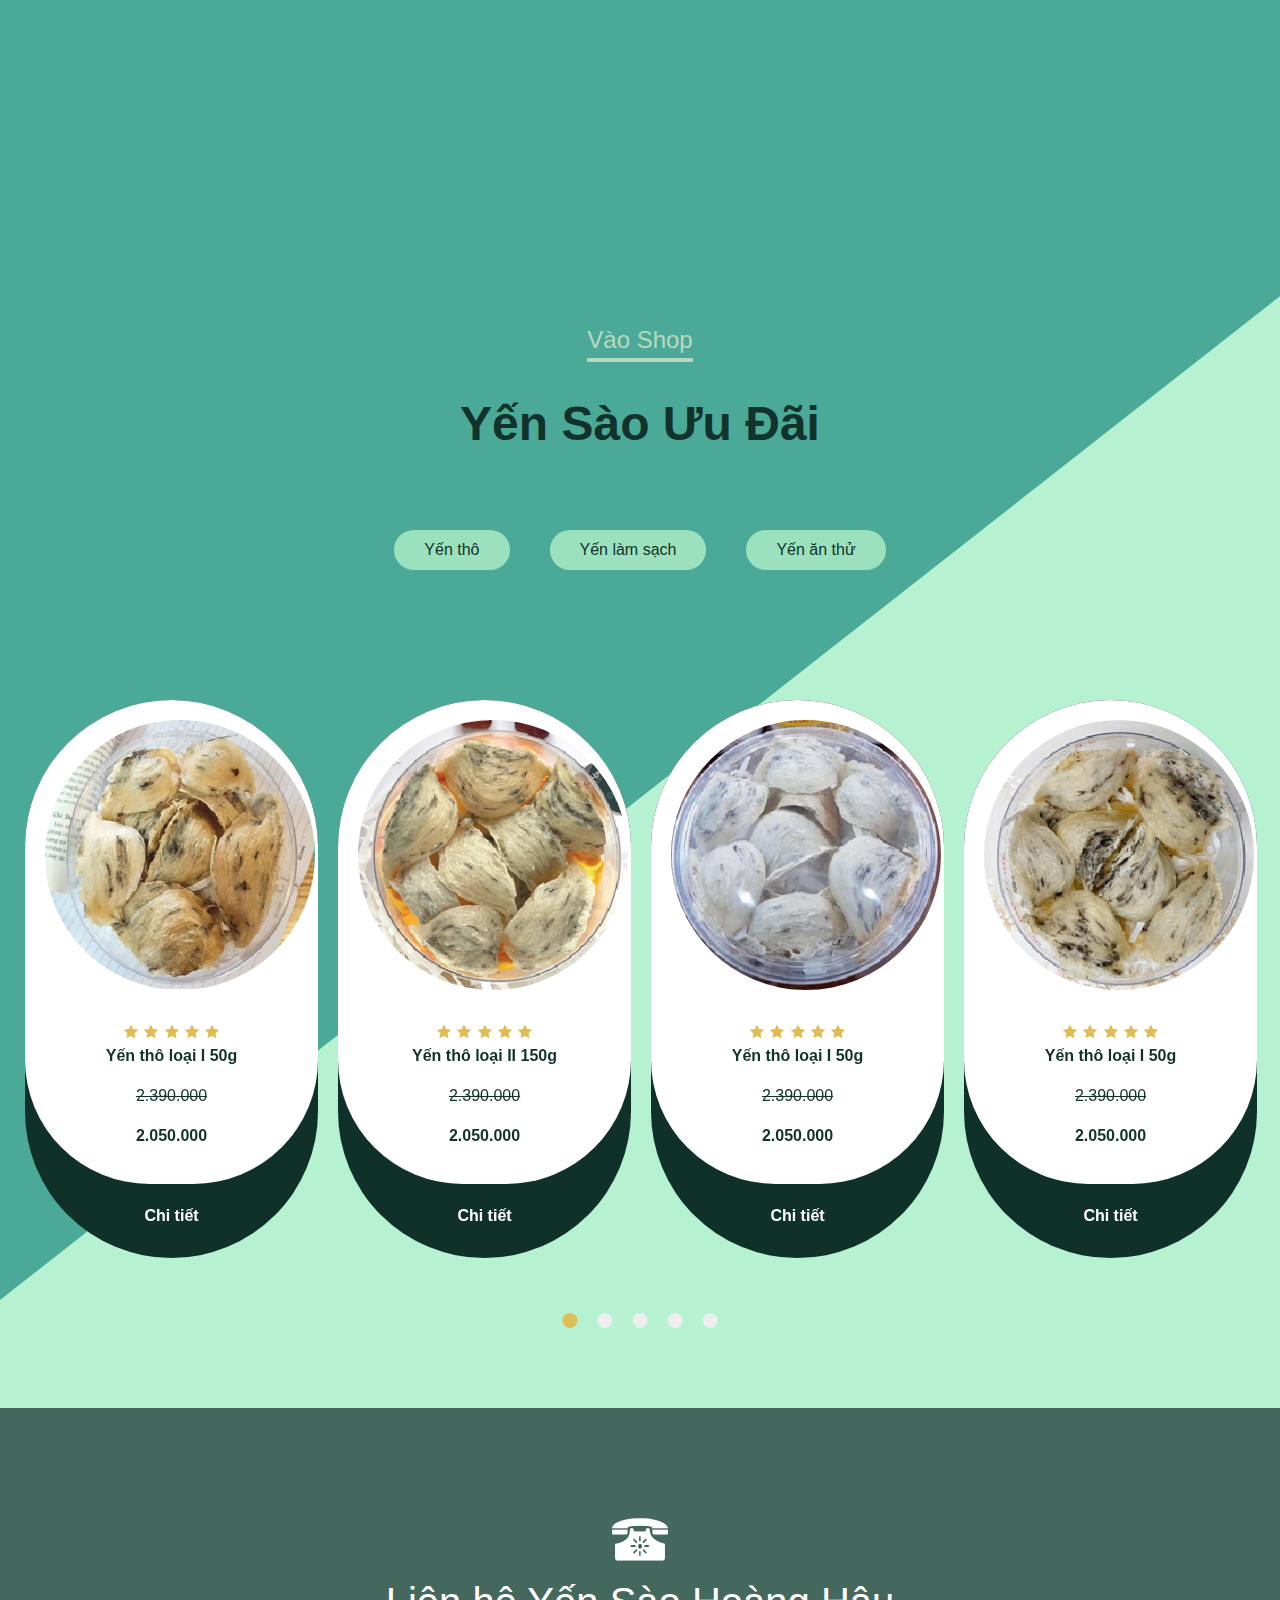
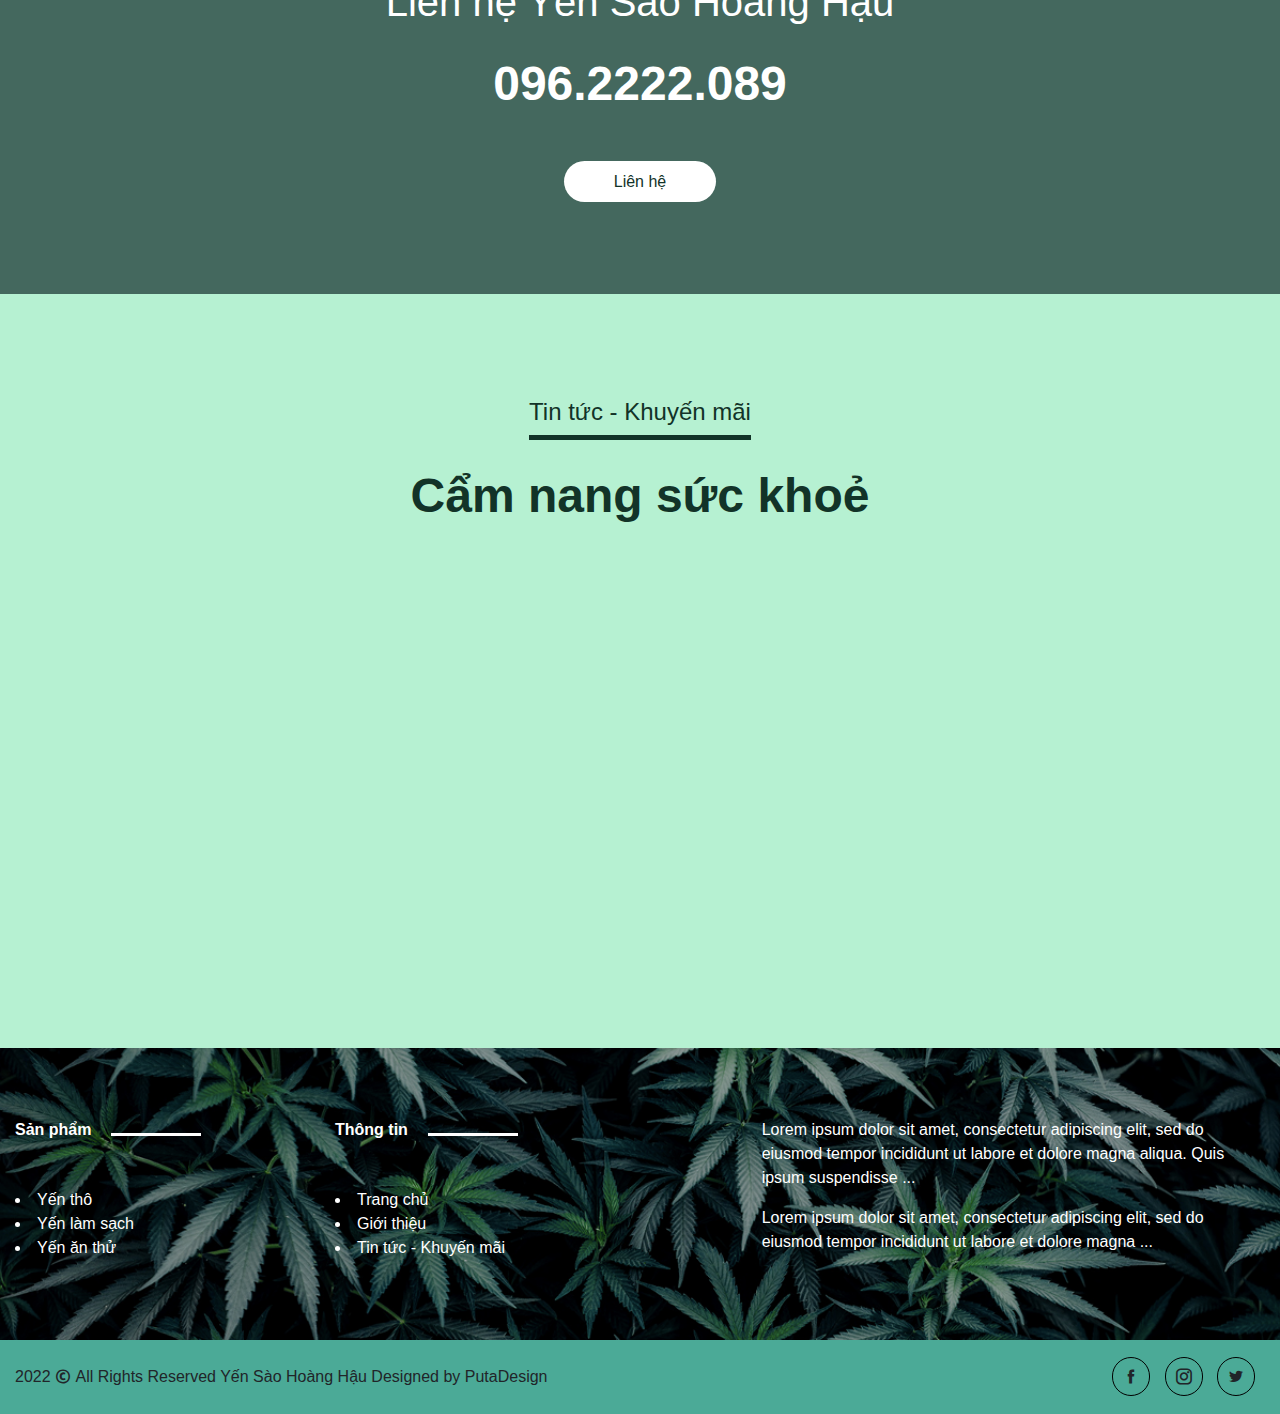
==== commit 4efa0465: "Update index.html" ====
--- a/index.html
+++ b/index.html
@@ -131,14 +131,14 @@
     					<a href="#" class="link-shop-2">Vào Shop</a>
     					<p class="title-show-shop">Yến Sào Ưu Đãi</p>
     					<div class="nav-shop">
-    							<div>
-    								<p><a href="#" class="btn-link">Yến thô</a></p>
+    							<div class="nav-shop__items">
+    								<p class="btn-link"><a href="#">Yến thô</a></p>
     							</div>
-    							<div>
-    								<p><a href="#" class="btn-link">Yến làm sạch</a></p>
+    							<div class="nav-shop__items">
+    								<p class="btn-link"><a href="#">Yến làm sạch</a></p>
     							</div>
-    							<div>
-    								<p><a href="#" class="btn-link">Yến ăn thử</a></p>
+    							<div class="nav-shop__items">
+    								<p class="btn-link"><a href="#" >Yến ăn thử</a></p>
     							</div>
     					</div>
     				</div>
--- a/css/style.css
+++ b/css/style.css
@@ -196,6 +196,10 @@
     display: flex;
     justify-content: center;
     flex-wrap: wrap;
+}
+
+.nav-shop__items{
+    margin-bottom: 10px;
 }
 
 .btn-link{
@@ -1450,4 +1454,4 @@
     .title-banner{
         font-size: 1.4rem;
     }
-}+}
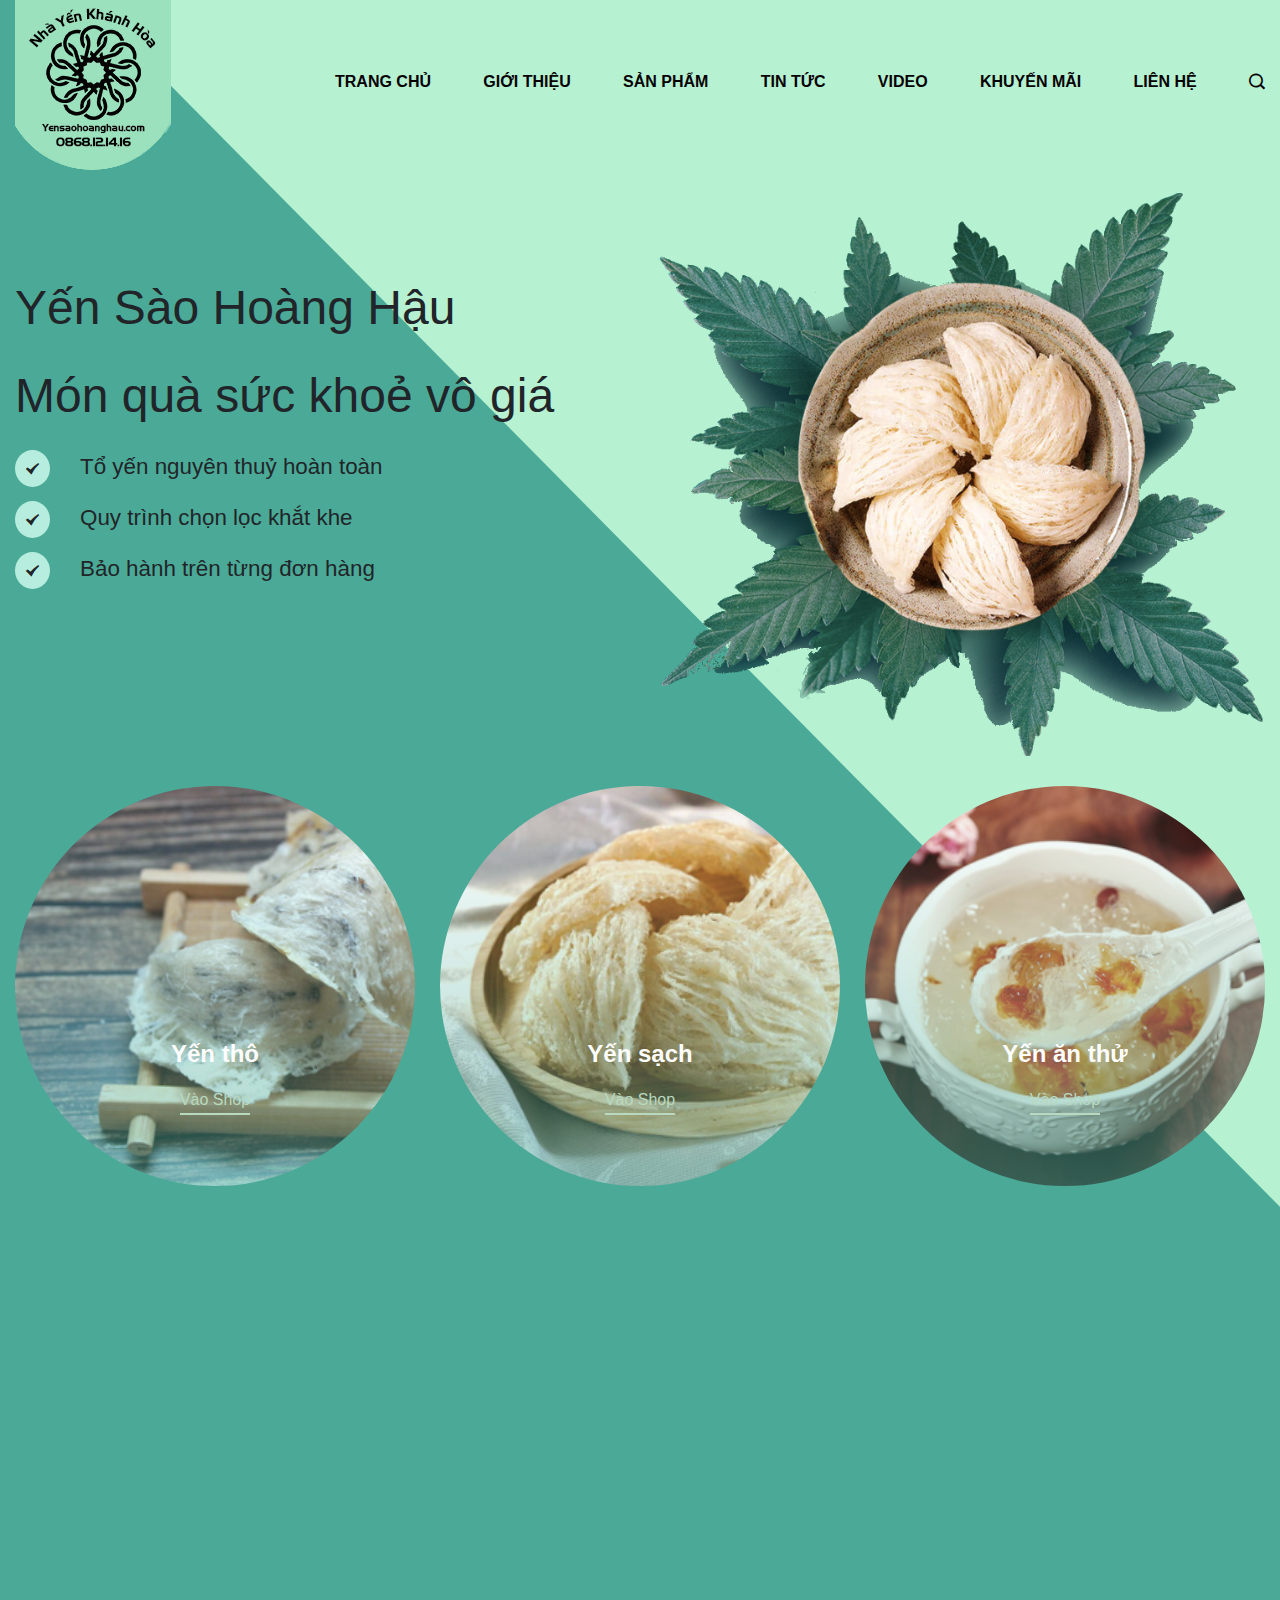
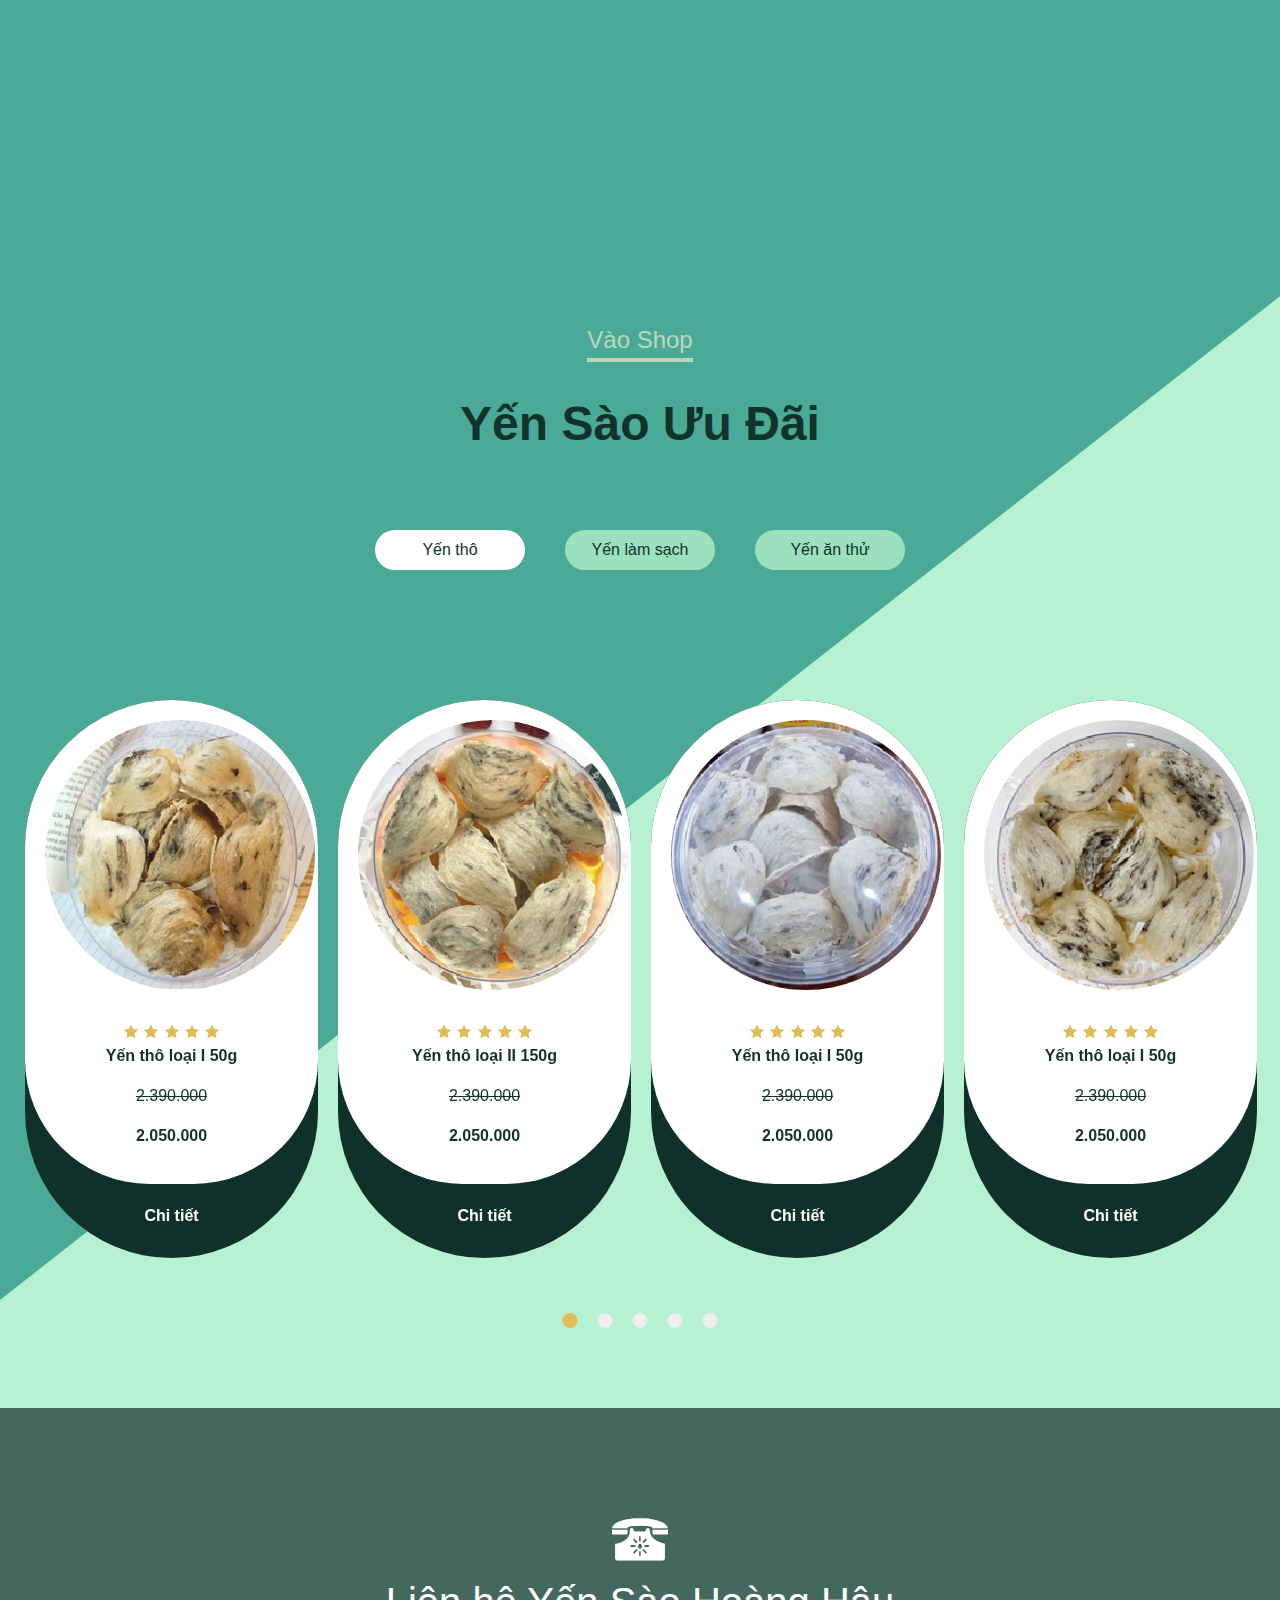
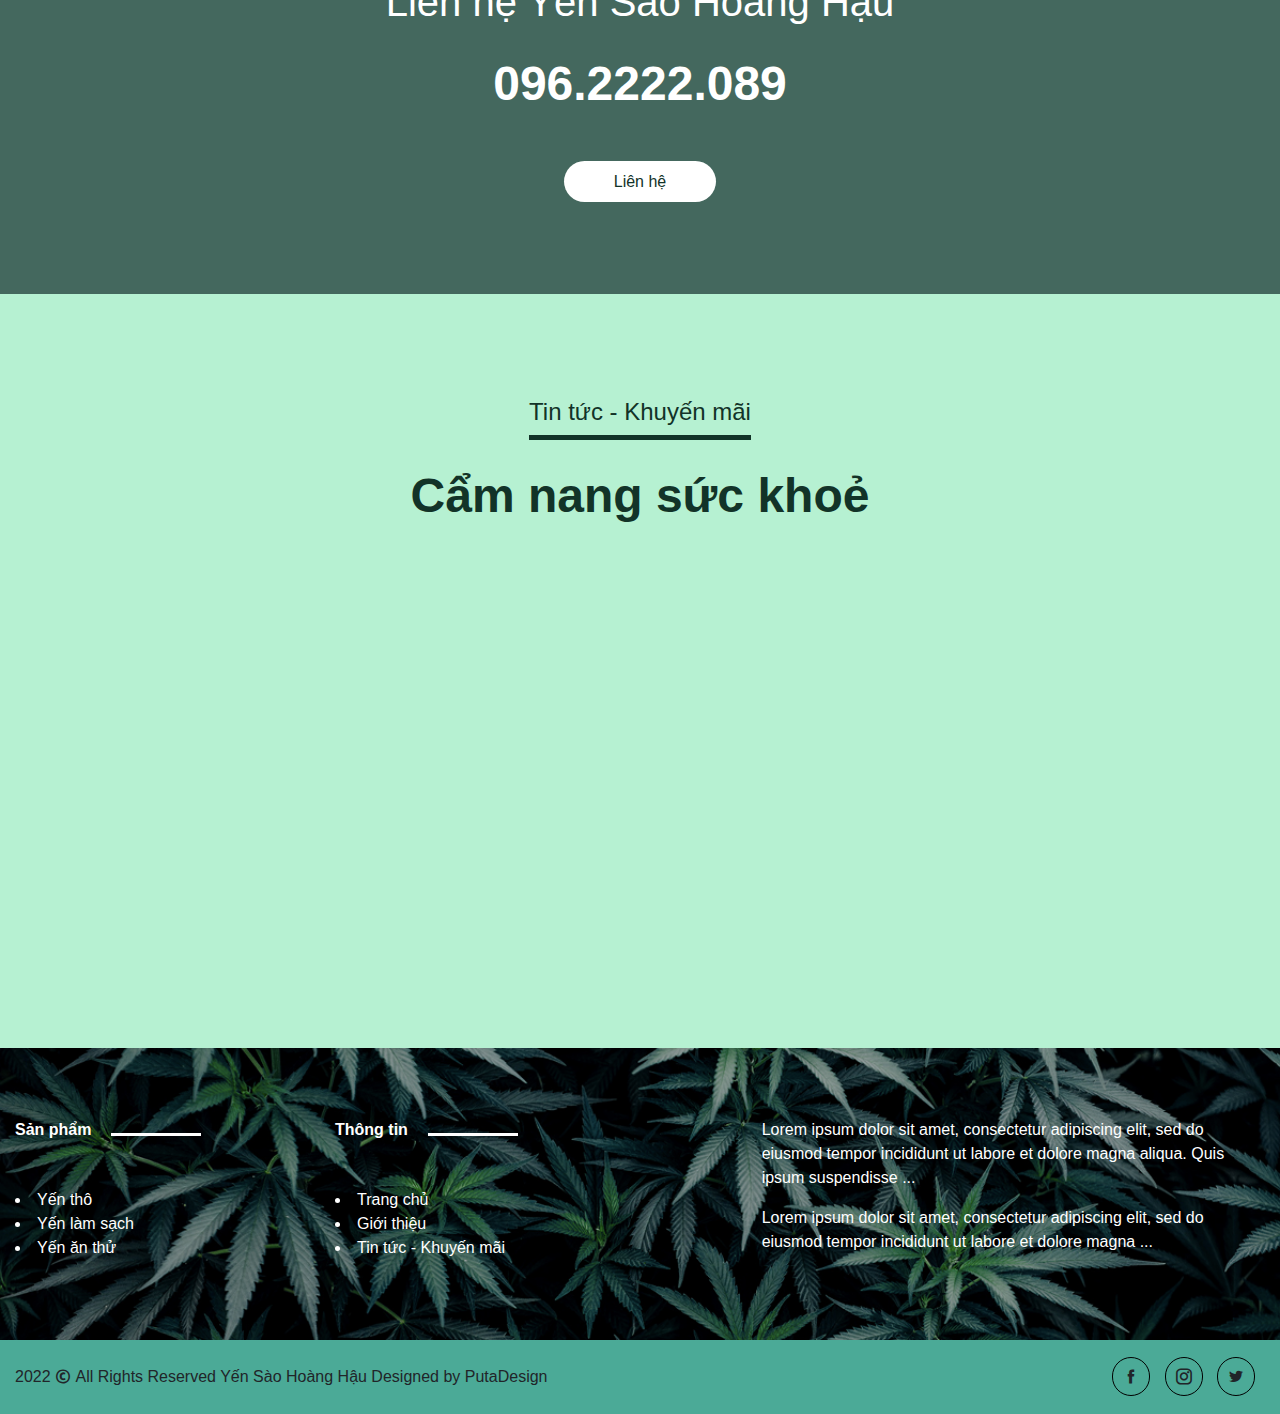
==== commit 74b1020b: "Update index.html" ====
--- a/index.html
+++ b/index.html
@@ -132,7 +132,7 @@
     					<p class="title-show-shop">Yến Sào Ưu Đãi</p>
     					<div class="nav-shop">
     							<div class="nav-shop__items">
-    								<p class="btn-link"><a href="#">Yến thô</a></p>
+    								<p class="btn-link focus"><a href="#">Yến thô</a></p>
     							</div>
     							<div class="nav-shop__items">
     								<p class="btn-link"><a href="#">Yến làm sạch</a></p>
--- a/css/style.css
+++ b/css/style.css
@@ -205,10 +205,11 @@
 .btn-link{
     color: #11332b;
     background: #9ce1be;
-    padding: 8px 30px;
+    padding: 8px 0px;
     font-weight: 200;
     border-radius: 25px;
     margin:  20px;
+    width: 150px;
 }
 
 .btn-link:hover{
@@ -1315,7 +1316,7 @@
     }
 
     .btn-link{
-        width: 100%;
+        
         margin-bottom: 20px;
     }
 
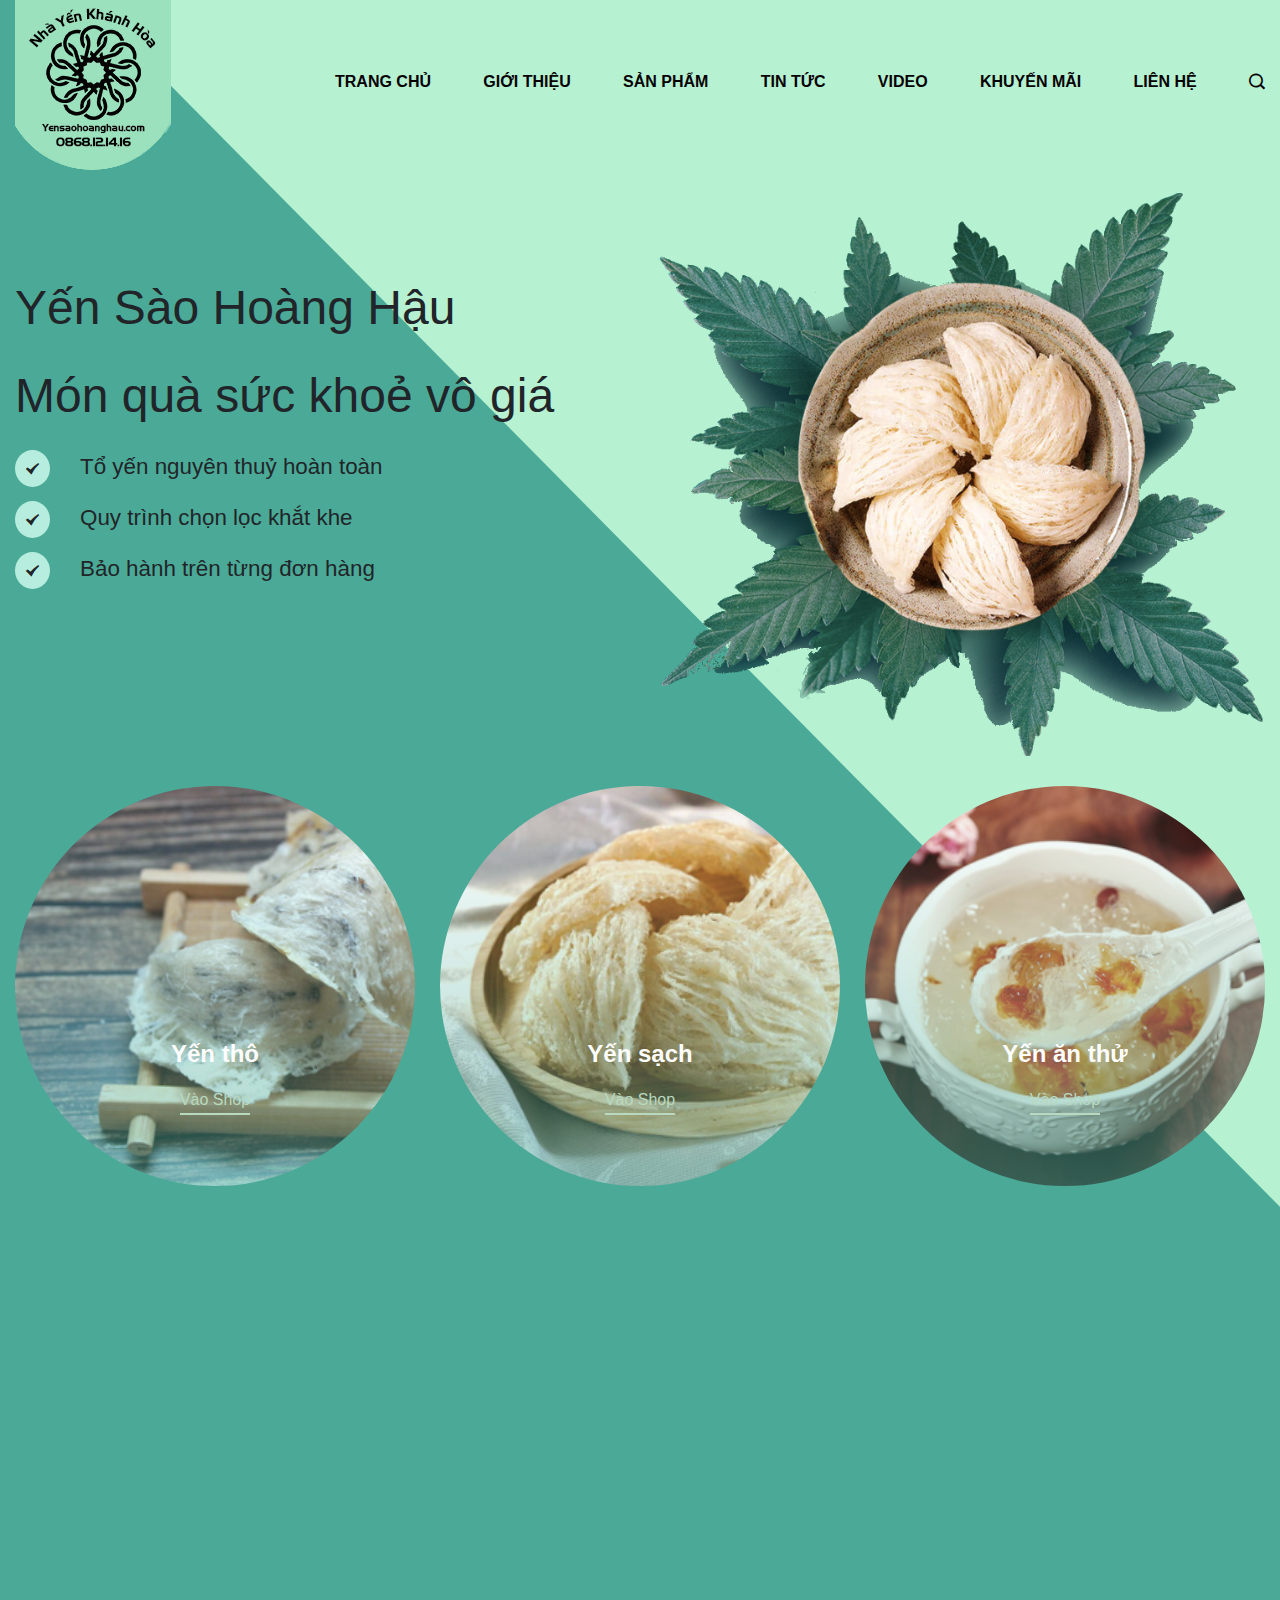
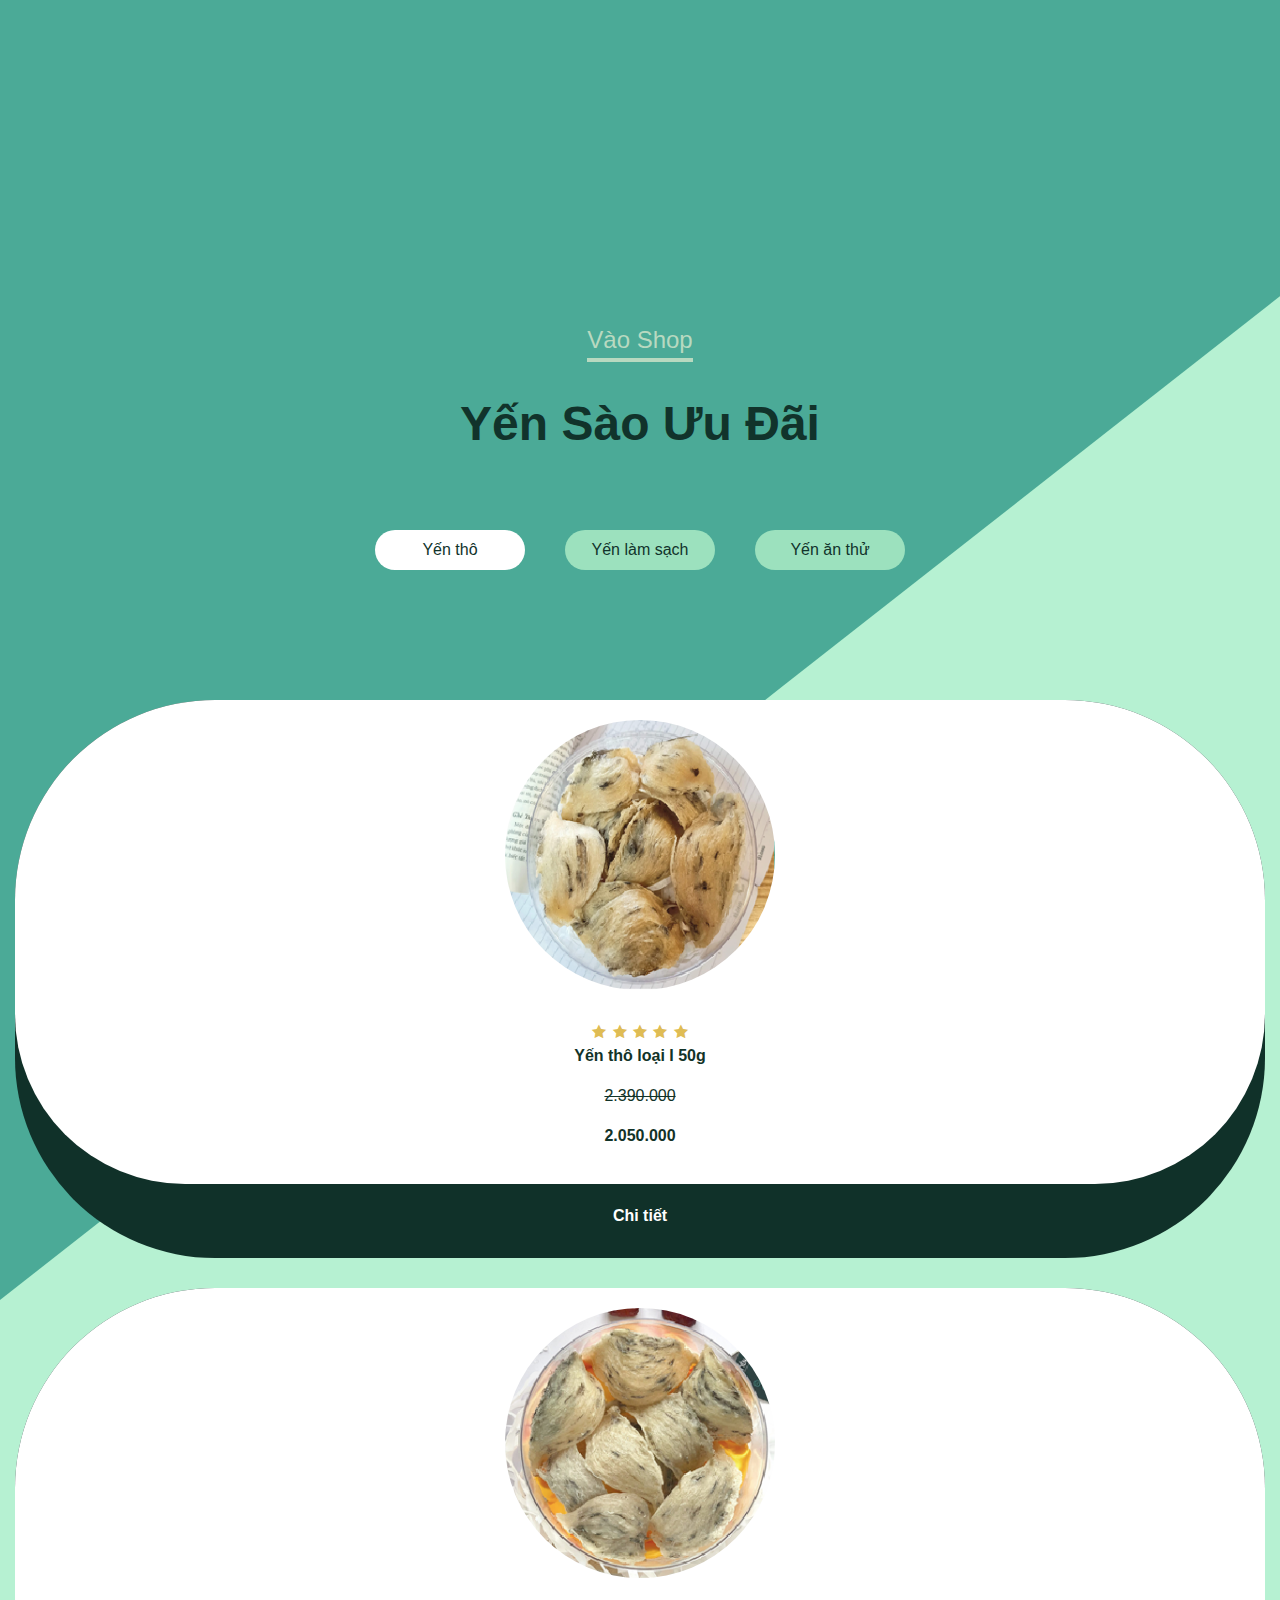
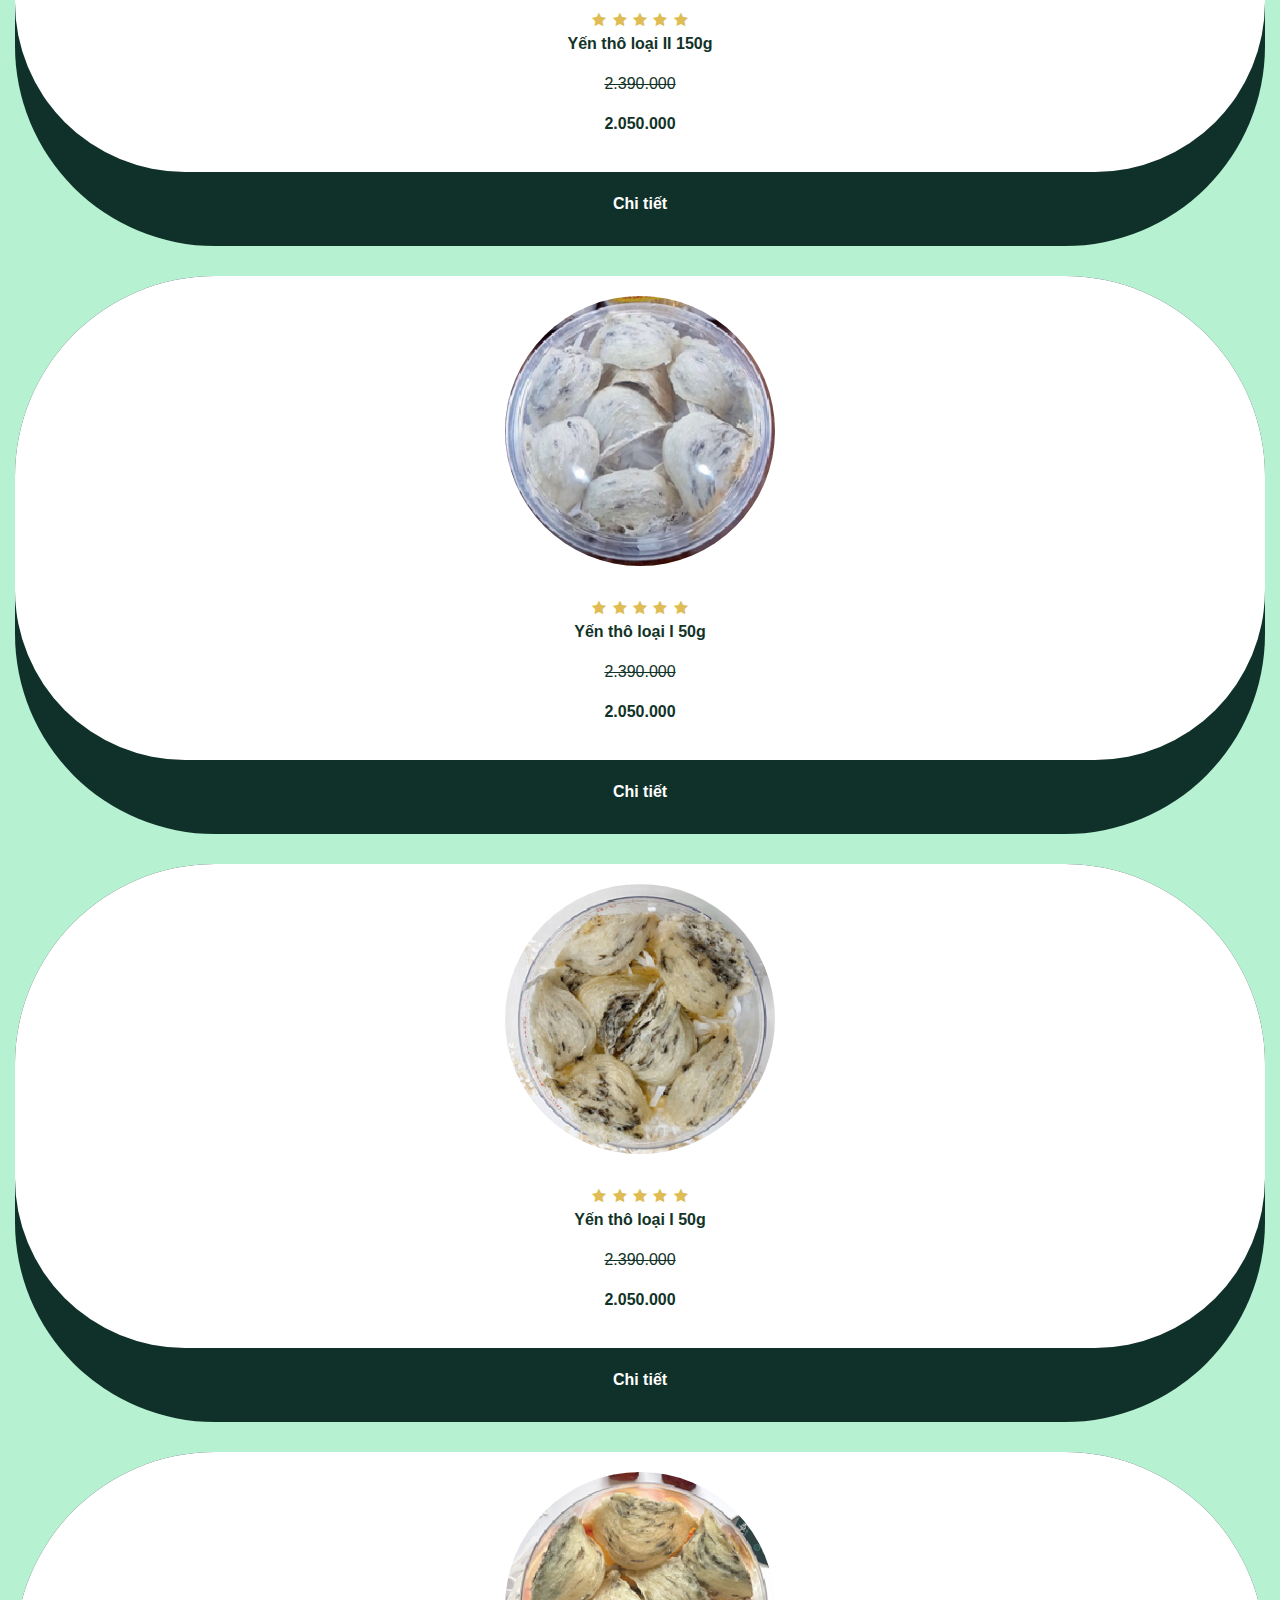
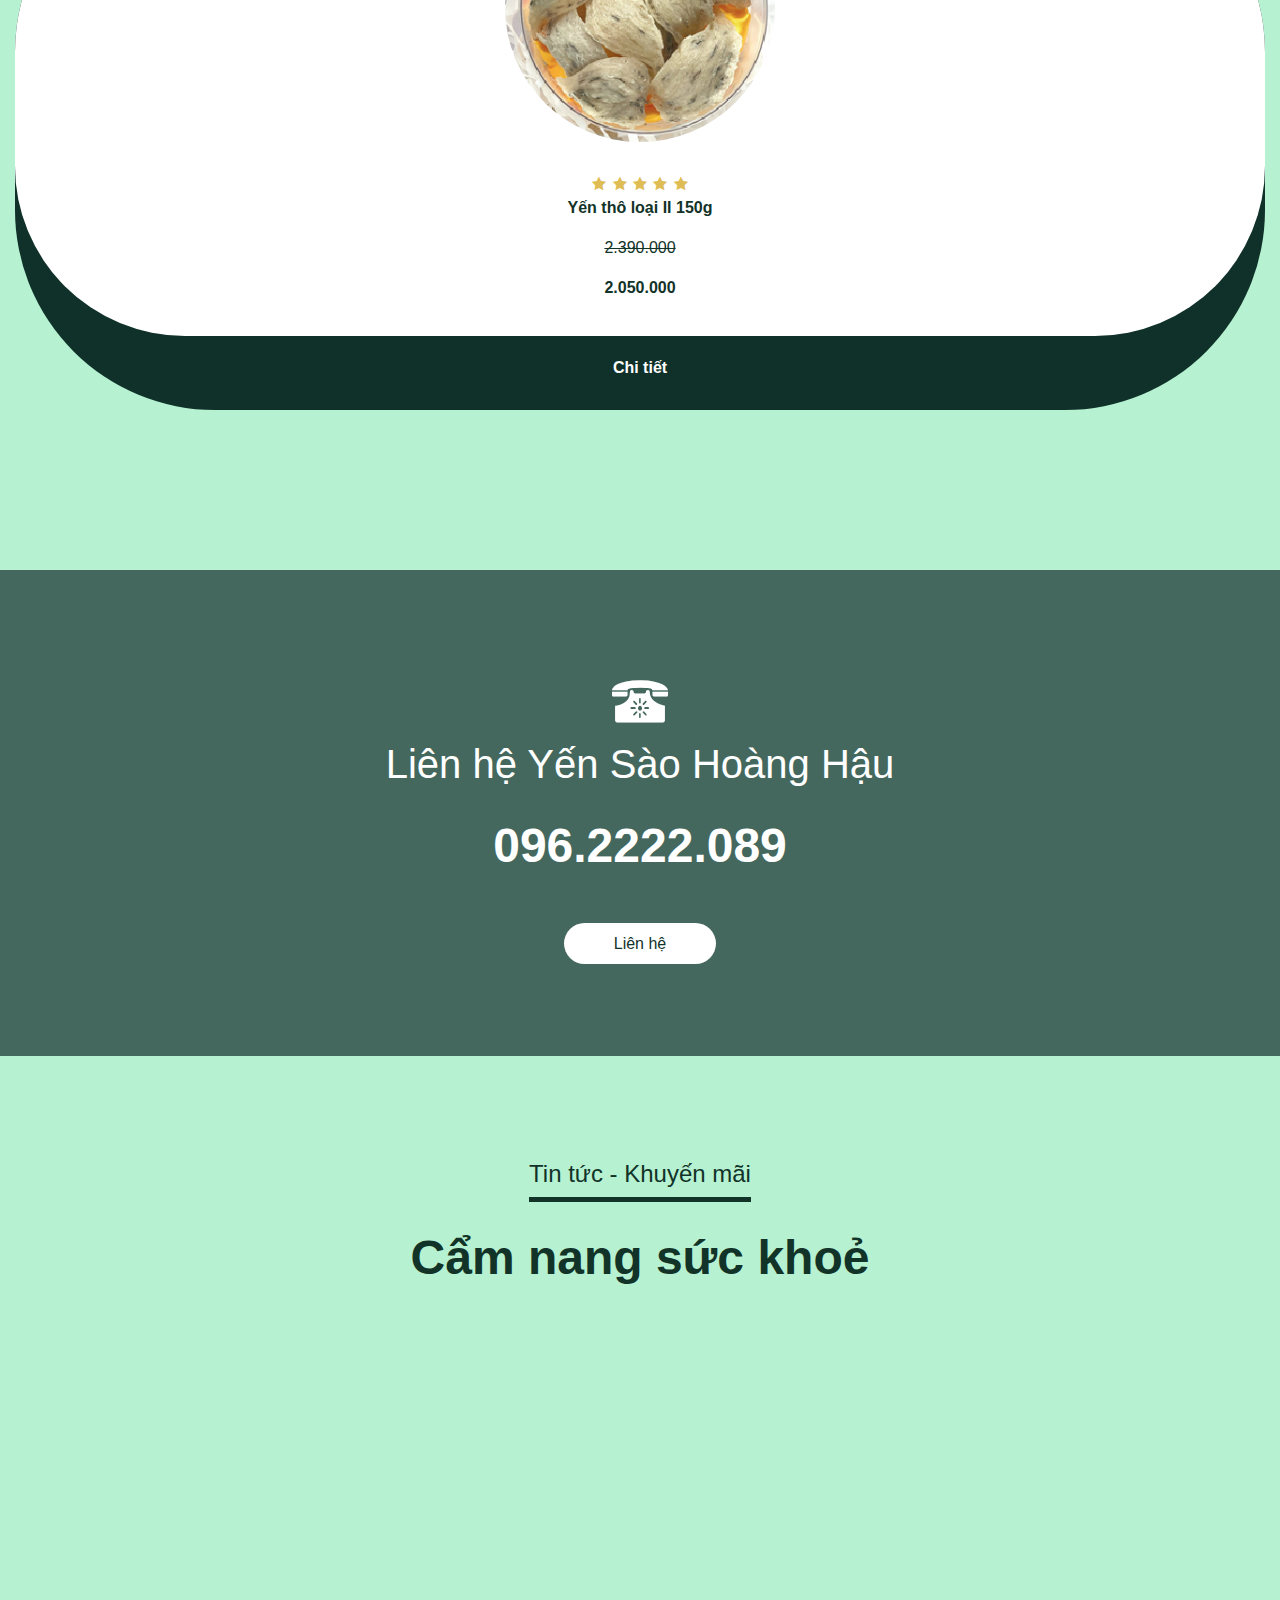
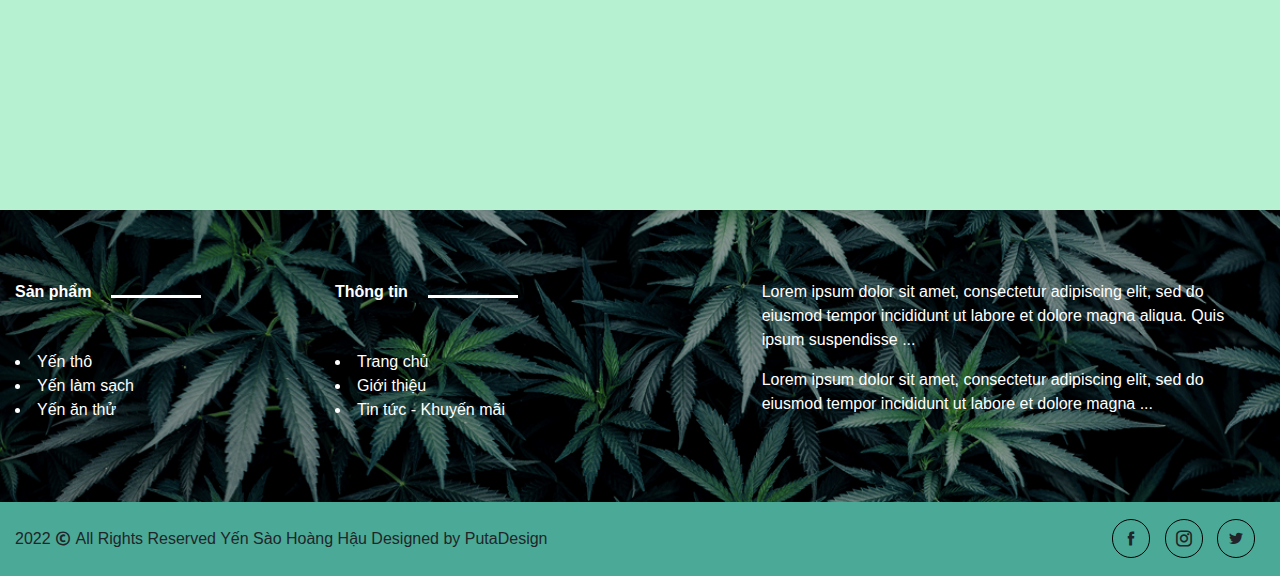
==== commit 9cb2cd44: "Update index.html" ====
--- a/index.html
+++ b/index.html
@@ -369,7 +369,7 @@
 		        },
 		      },
 		    ],
-		    autoplay: false,
+		    autoplay: ,
 		    autoplaySpeed: 1000,
 		  });
 		});
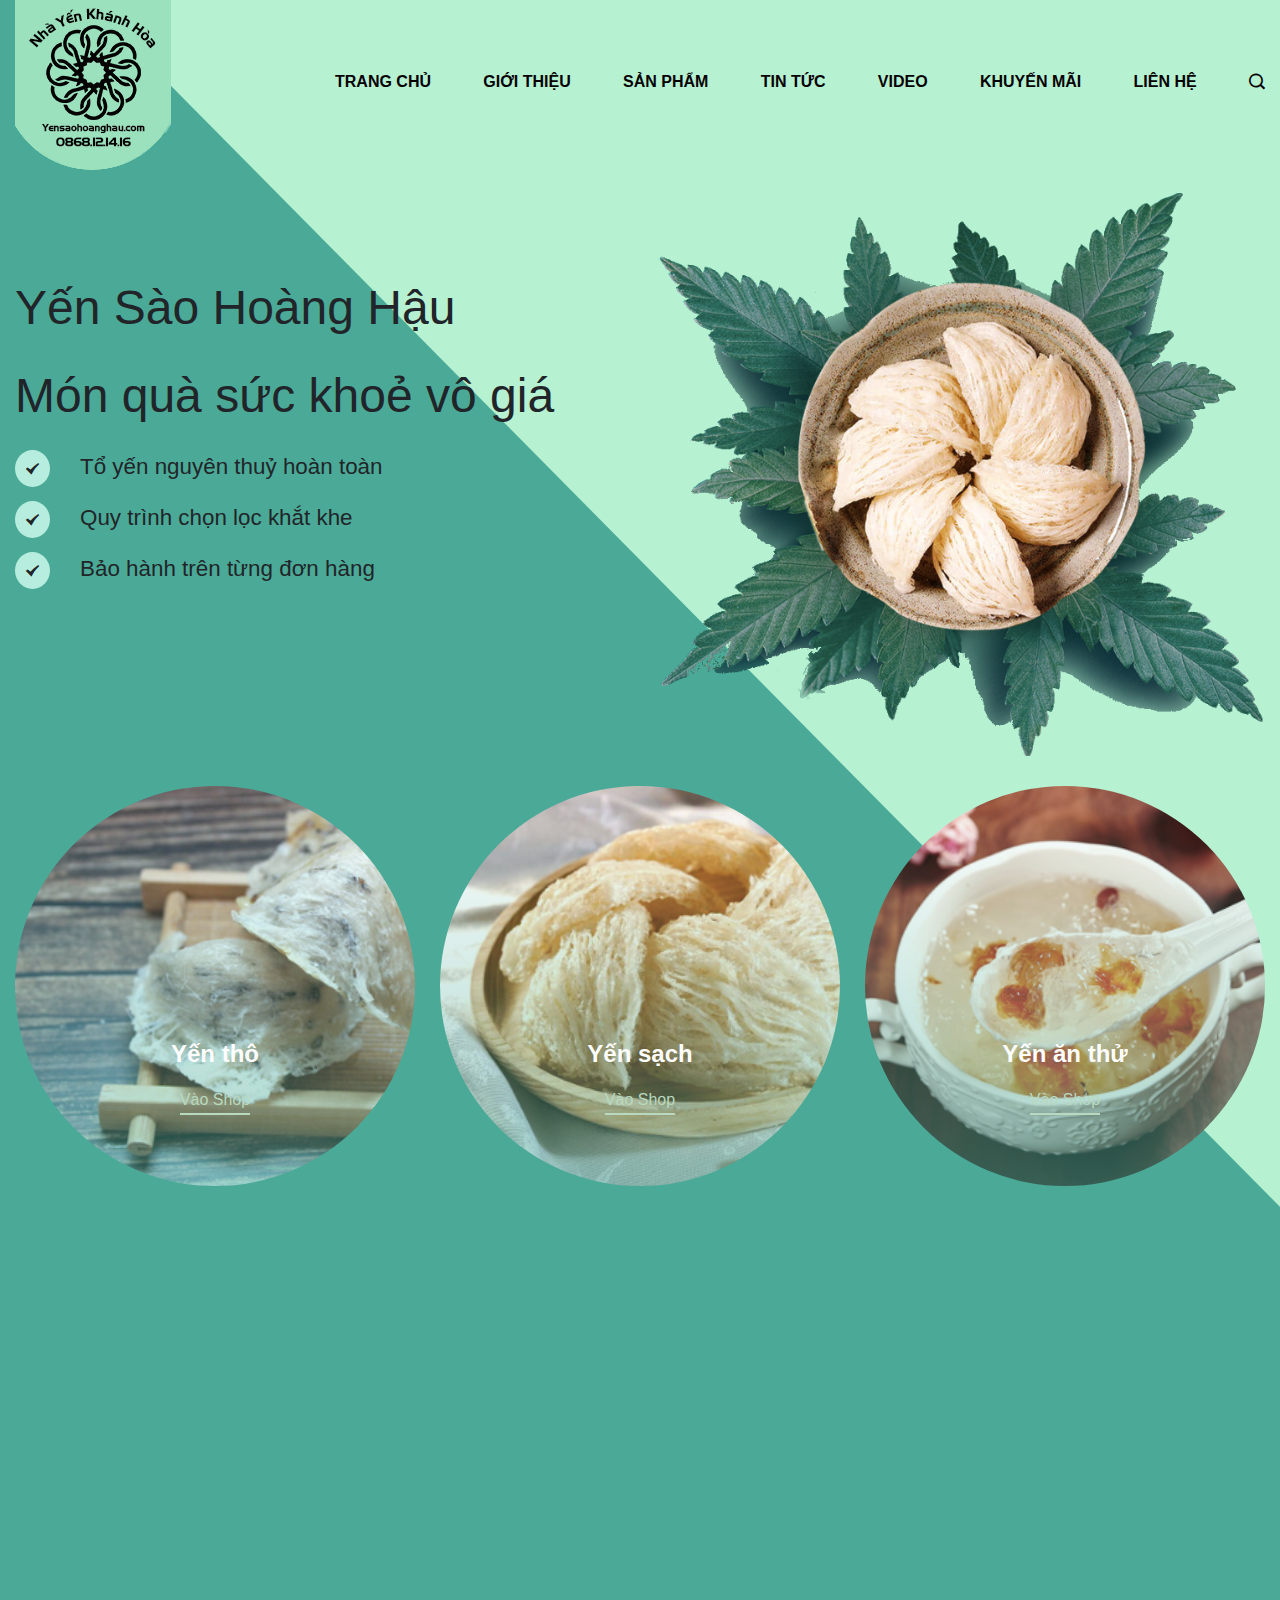
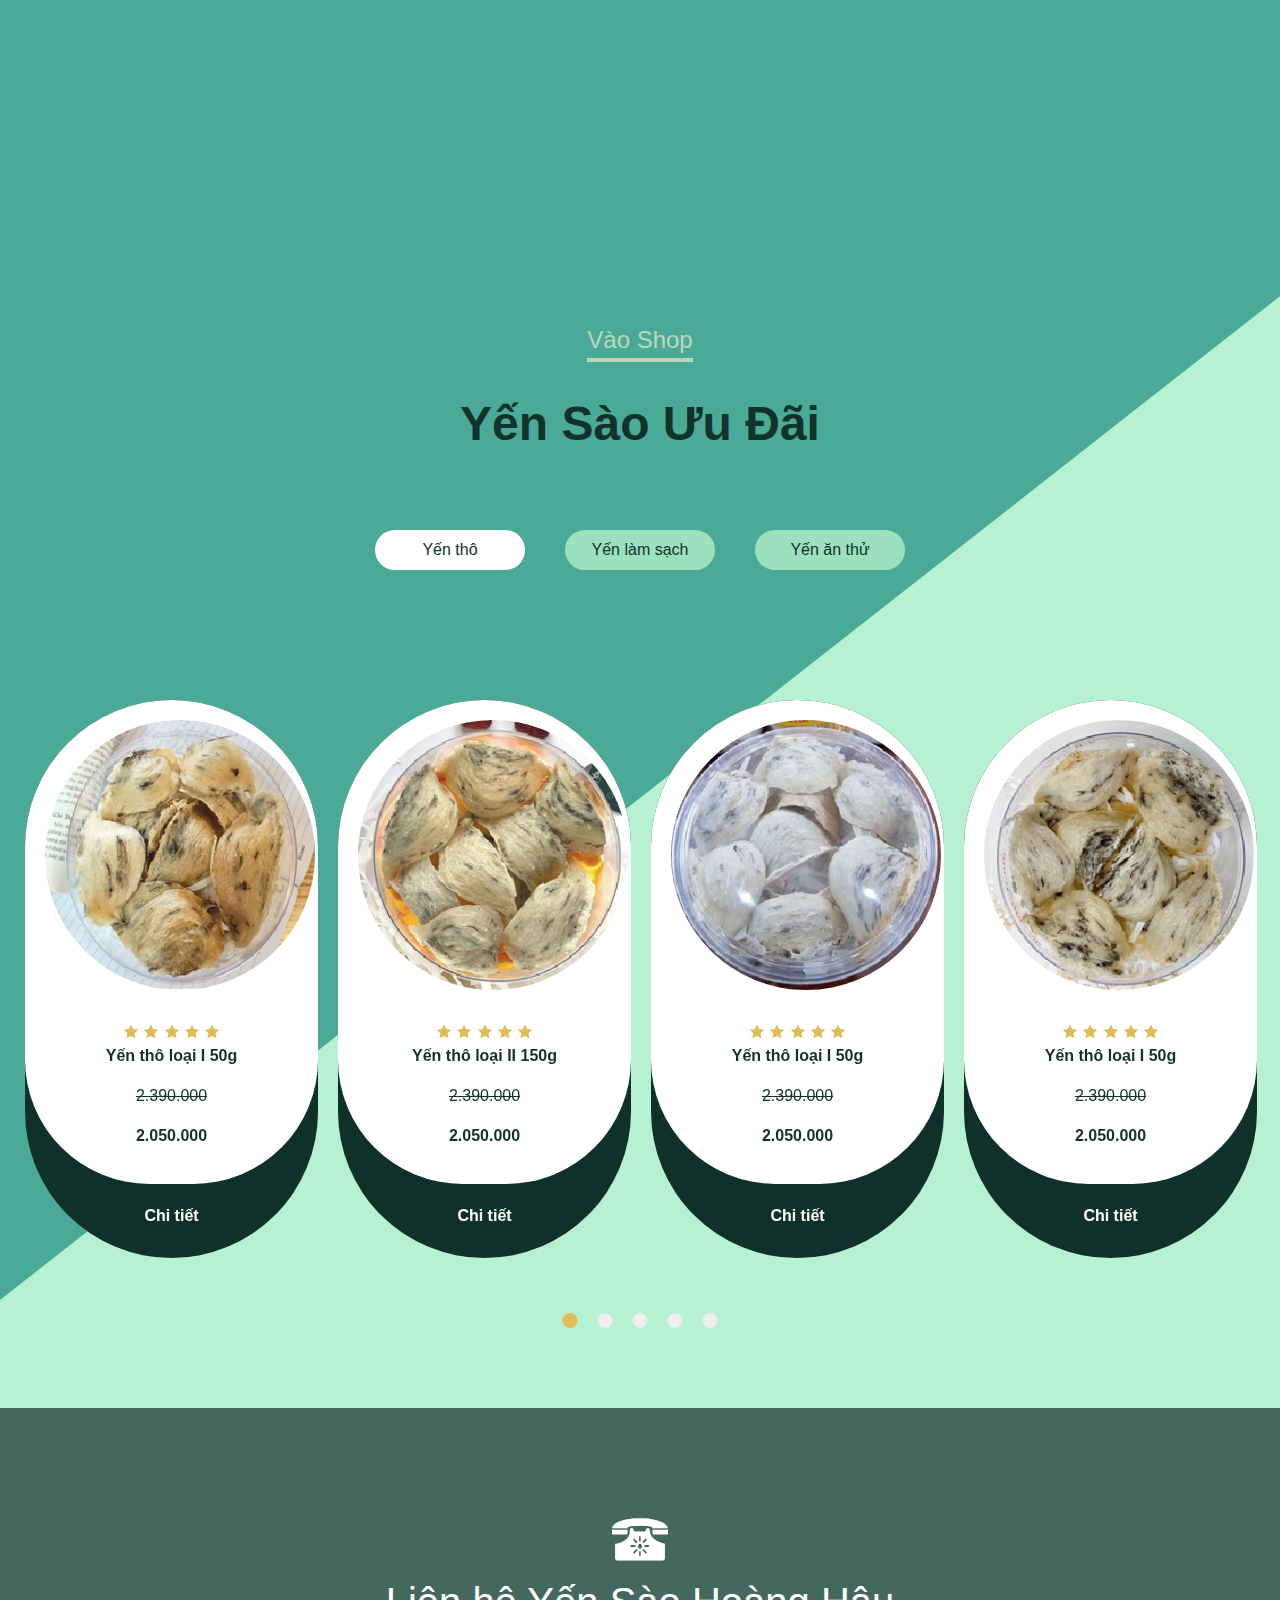
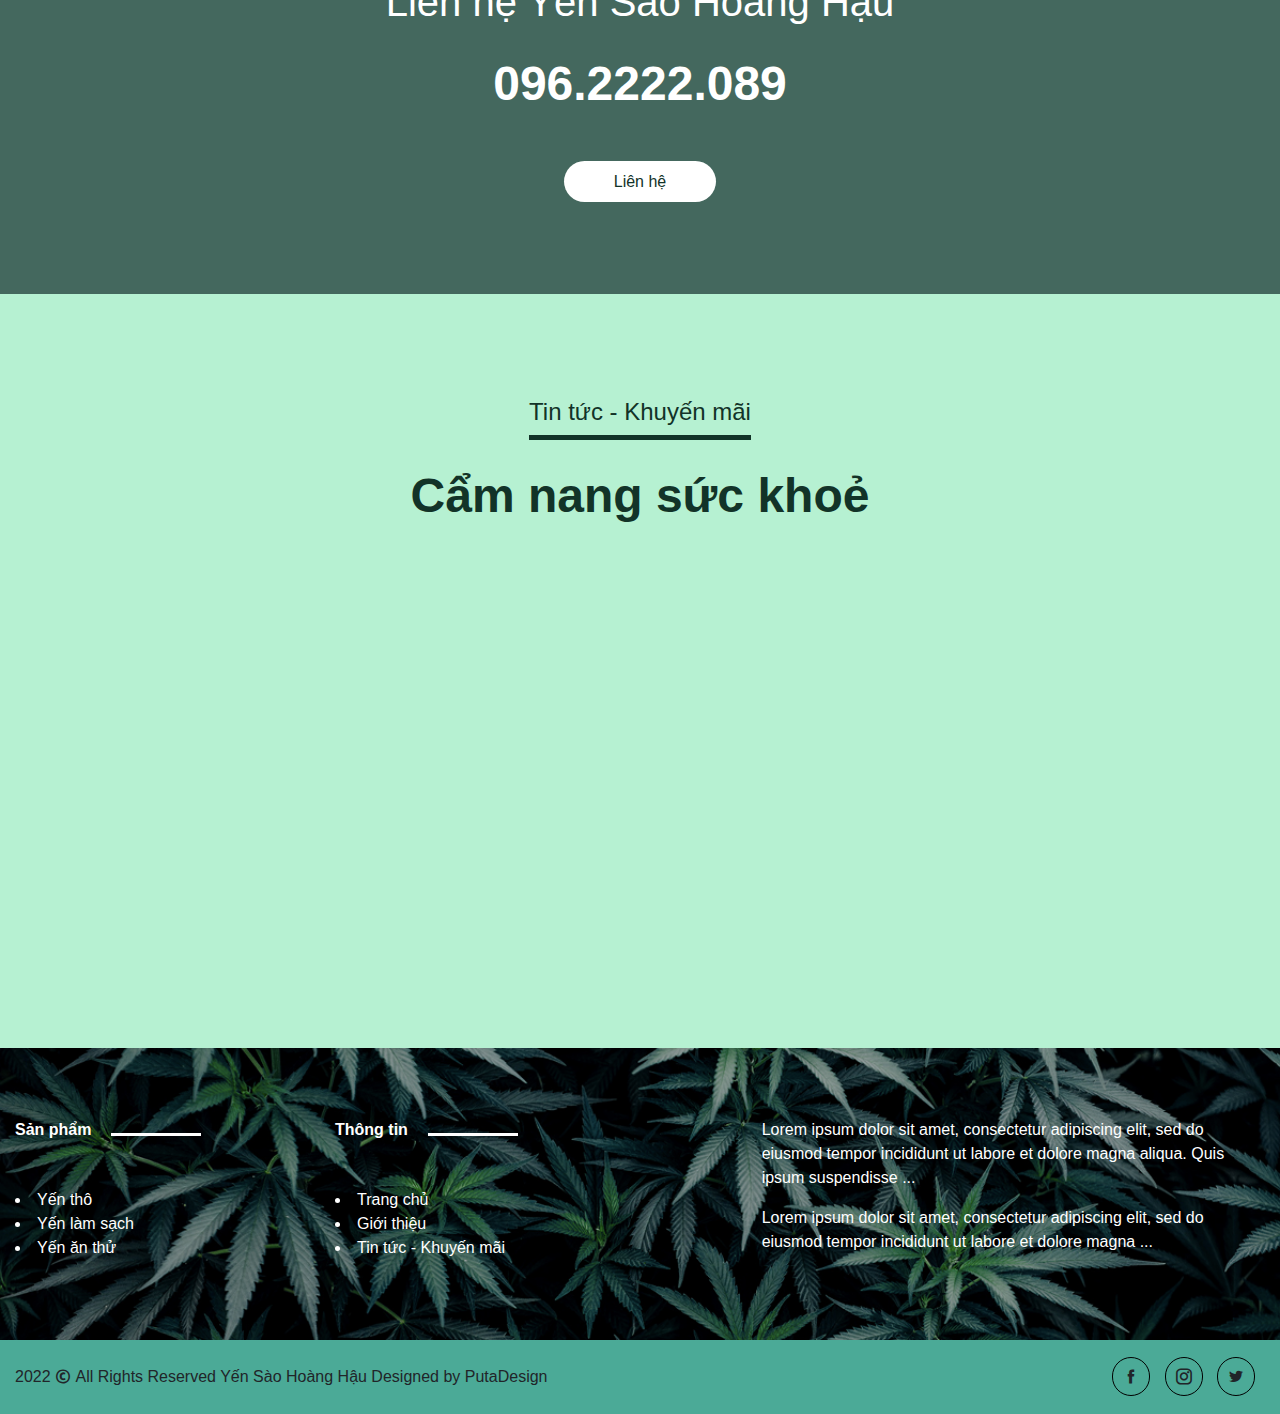
==== commit 169bc9ac: "Update index.html" ====
--- a/index.html
+++ b/index.html
@@ -369,7 +369,7 @@
 		        },
 		      },
 		    ],
-		    autoplay: ,
+		    autoplay: true,
 		    autoplaySpeed: 1000,
 		  });
 		});
